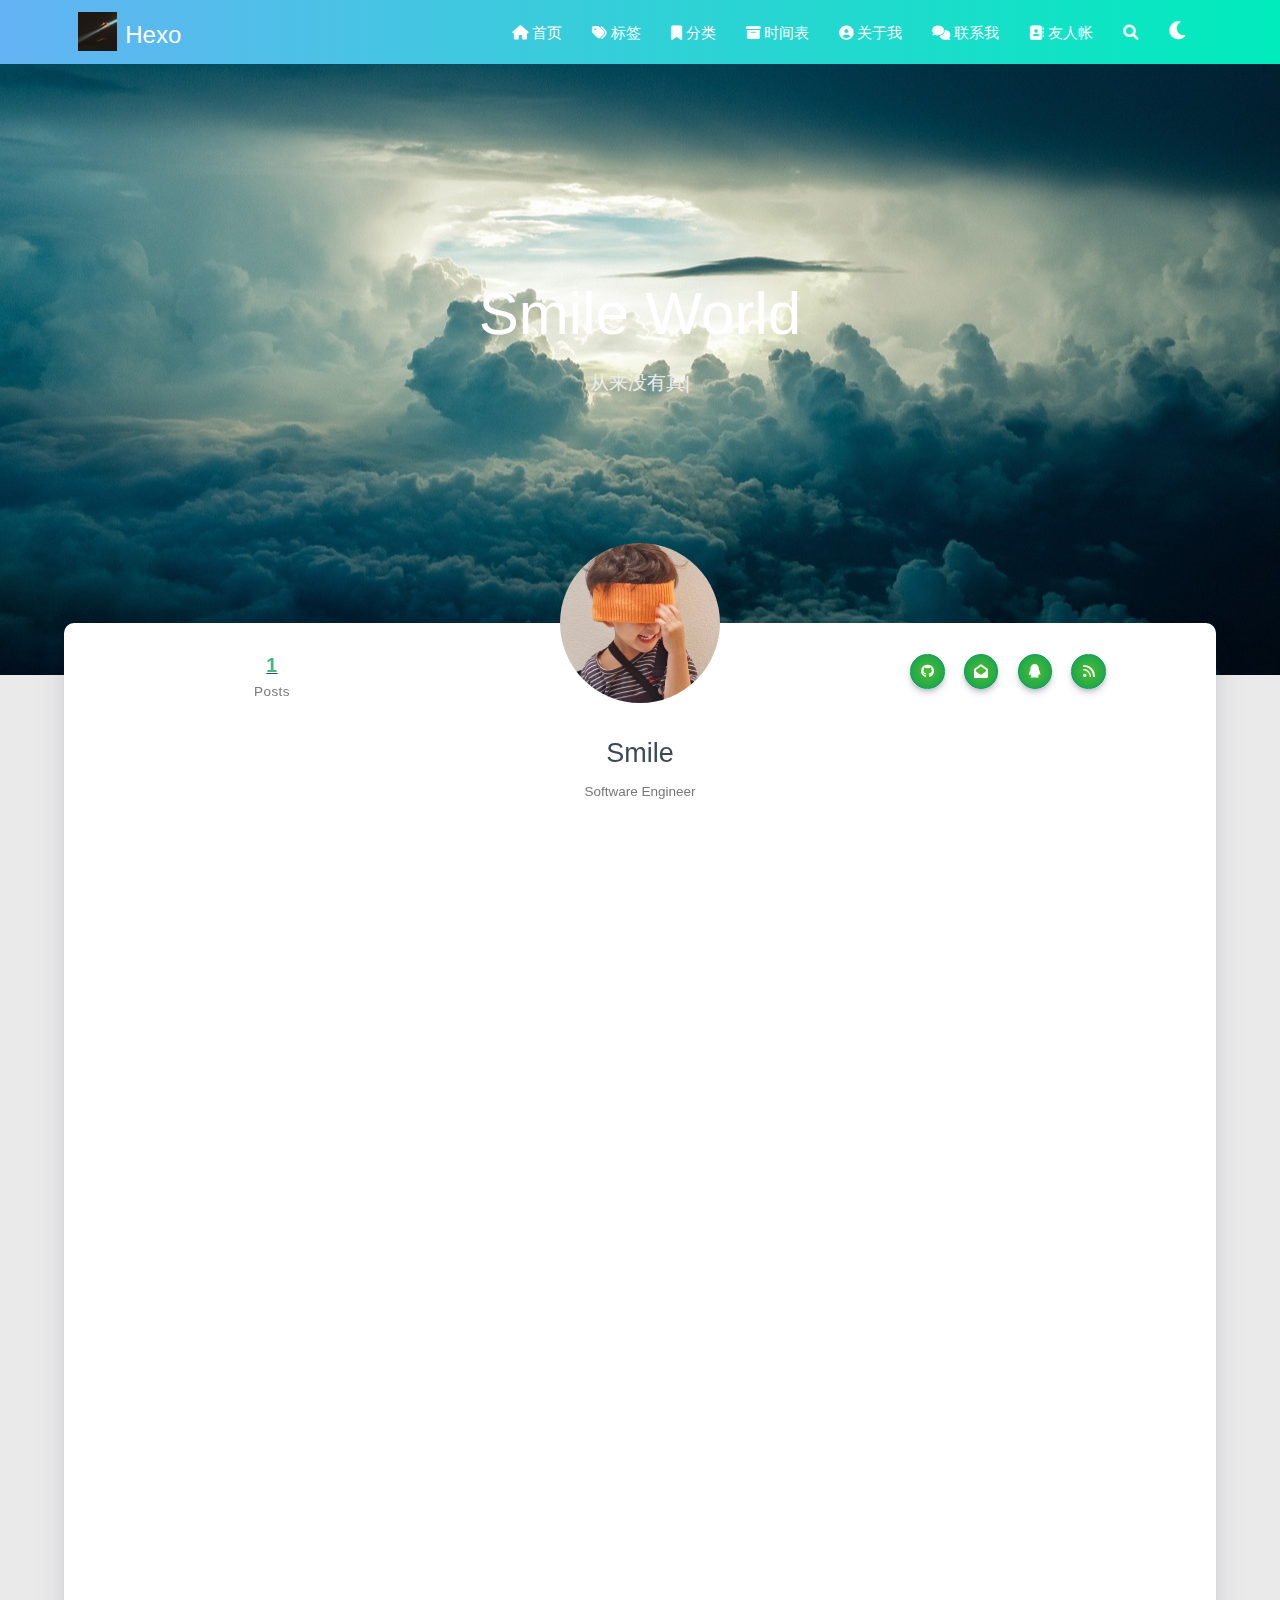
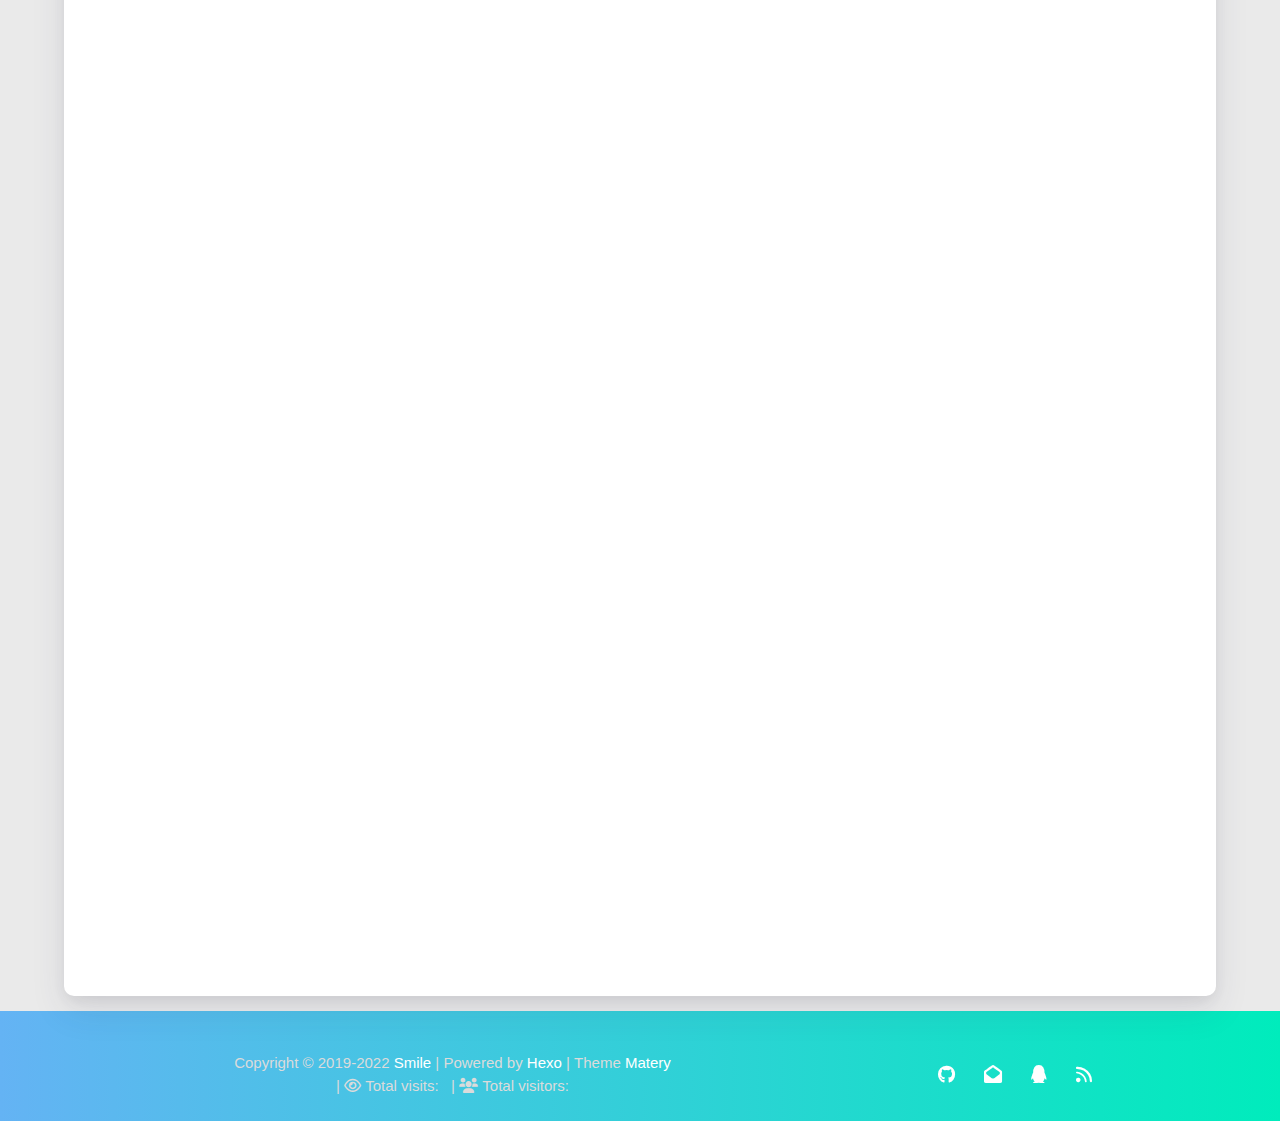
==== about/index.html @ 4d48f15a "Site updated: 2022-09-26 22:25:50" ====
<!DOCTYPE HTML>
<html lang="en">


<head>
    <meta charset="utf-8">
    <meta name="keywords" content="About, Hexo">
    <meta name="description" content="Hexo">
    <meta http-equiv="X-UA-Compatible" content="IE=edge">
    <meta name="viewport" content="width=device-width, initial-scale=1.0, user-scalable=no">
    <meta name="renderer" content="webkit|ie-stand|ie-comp">
    <meta name="mobile-web-app-capable" content="yes">
    <meta name="format-detection" content="telephone=no">
    <meta name="apple-mobile-web-app-capable" content="yes">
    <meta name="apple-mobile-web-app-status-bar-style" content="black-translucent">
    <meta name="referrer" content="no-referrer-when-downgrade">
    <!-- Global site tag (gtag.js) - Google Analytics -->


    <title>About | Hexo</title>
    <link rel="icon" type="image/png" href="/favicon.png">
    


    <!-- bg-cover style     -->



<link rel="stylesheet" type="text/css" href="/libs/awesome/css/all.min.css">
<link rel="stylesheet" type="text/css" href="/libs/materialize/materialize.min.css">
<link rel="stylesheet" type="text/css" href="/libs/aos/aos.css">
<link rel="stylesheet" type="text/css" href="/libs/animate/animate.min.css">
<link rel="stylesheet" type="text/css" href="/libs/lightGallery/css/lightgallery.min.css">
<link rel="stylesheet" type="text/css" href="/css/matery.css">
<link rel="stylesheet" type="text/css" href="/css/my.css">
<link rel="stylesheet" type="text/css" href="/css/dark.css" media="none" onload="if(media!='all')media='all'">




    <link rel="stylesheet" href="/libs/tocbot/tocbot.css">
    <link rel="stylesheet" href="/css/post.css">




    
        <link rel="stylesheet" type="text/css" href="/css/reward.css">
    



    <script src="/libs/jquery/jquery-3.6.0.min.js"></script>

<meta name="generator" content="Hexo 6.3.0"></head>


<body>
    <header class="navbar-fixed">
    <nav id="headNav" class="bg-color nav-transparent">
        <div id="navContainer" class="nav-wrapper container">
            <div class="brand-logo">
                <a href="/" class="waves-effect waves-light">
                    
                    <img src="/medias/logo.png" class="logo-img" alt="LOGO">
                    
                    <span class="logo-span">Hexo</span>
                </a>
            </div>
            

<a href="#" data-target="mobile-nav" class="sidenav-trigger button-collapse"><i class="fas fa-bars"></i></a>
<ul class="right nav-menu">
  
  <li class="hide-on-med-and-down nav-item">
    
    <a href="/" class="waves-effect waves-light">
      
      <i class="fas fa-home" style="zoom: 0.6;"></i>
      
      <span>首页</span>
    </a>
    
  </li>
  
  <li class="hide-on-med-and-down nav-item">
    
    <a href="/tags" class="waves-effect waves-light">
      
      <i class="fas fa-tags" style="zoom: 0.6;"></i>
      
      <span>标签</span>
    </a>
    
  </li>
  
  <li class="hide-on-med-and-down nav-item">
    
    <a href="/categories" class="waves-effect waves-light">
      
      <i class="fas fa-bookmark" style="zoom: 0.6;"></i>
      
      <span>分类</span>
    </a>
    
  </li>
  
  <li class="hide-on-med-and-down nav-item">
    
    <a href="/archives" class="waves-effect waves-light">
      
      <i class="fas fa-archive" style="zoom: 0.6;"></i>
      
      <span>时间表</span>
    </a>
    
  </li>
  
  <li class="hide-on-med-and-down nav-item">
    
    <a href="/about" class="waves-effect waves-light">
      
      <i class="fas fa-user-circle" style="zoom: 0.6;"></i>
      
      <span>关于我</span>
    </a>
    
  </li>
  
  <li class="hide-on-med-and-down nav-item">
    
    <a href="/contact" class="waves-effect waves-light">
      
      <i class="fas fa-comments" style="zoom: 0.6;"></i>
      
      <span>联系我</span>
    </a>
    
  </li>
  
  <li class="hide-on-med-and-down nav-item">
    
    <a href="/friends" class="waves-effect waves-light">
      
      <i class="fas fa-address-book" style="zoom: 0.6;"></i>
      
      <span>友人帐</span>
    </a>
    
  </li>
  
  <li>
    <a href="#searchModal" class="modal-trigger waves-effect waves-light">
      <i id="searchIcon" class="fas fa-search" title="Search" style="zoom: 0.85;"></i>
    </a>
  </li>
  <li>
    <a href="javascript:;" class="waves-effect waves-light" onclick="switchNightMode()" title="深色/浅色模式" >
      <i id="sum-moon-icon" class="fas fa-sun" style="zoom: 0.85;"></i>
    </a>
  </li>
</ul>


<div id="mobile-nav" class="side-nav sidenav">

    <div class="mobile-head bg-color">
        
        <img src="/medias/logo.png" class="logo-img circle responsive-img">
        
        <div class="logo-name">Hexo</div>
        <div class="logo-desc">
            
            Never really desperate, only the lost of the soul.
            
        </div>
    </div>

    <ul class="menu-list mobile-menu-list">
        
        <li class="m-nav-item">
	  
		<a href="/" class="waves-effect waves-light">
			
			    <i class="fa-fw fas fa-home"></i>
			
			首页
		</a>
          
        </li>
        
        <li class="m-nav-item">
	  
		<a href="/tags" class="waves-effect waves-light">
			
			    <i class="fa-fw fas fa-tags"></i>
			
			标签
		</a>
          
        </li>
        
        <li class="m-nav-item">
	  
		<a href="/categories" class="waves-effect waves-light">
			
			    <i class="fa-fw fas fa-bookmark"></i>
			
			分类
		</a>
          
        </li>
        
        <li class="m-nav-item">
	  
		<a href="/archives" class="waves-effect waves-light">
			
			    <i class="fa-fw fas fa-archive"></i>
			
			时间表
		</a>
          
        </li>
        
        <li class="m-nav-item">
	  
		<a href="/about" class="waves-effect waves-light">
			
			    <i class="fa-fw fas fa-user-circle"></i>
			
			关于我
		</a>
          
        </li>
        
        <li class="m-nav-item">
	  
		<a href="/contact" class="waves-effect waves-light">
			
			    <i class="fa-fw fas fa-comments"></i>
			
			联系我
		</a>
          
        </li>
        
        <li class="m-nav-item">
	  
		<a href="/friends" class="waves-effect waves-light">
			
			    <i class="fa-fw fas fa-address-book"></i>
			
			友人帐
		</a>
          
        </li>
        
        
        <li><div class="divider"></div></li>
        <li>
            <a href="https://github.com/blinkfox/hexo-theme-matery" class="waves-effect waves-light" target="_blank">
                <i class="fab fa-github-square fa-fw"></i>Fork Me
            </a>
        </li>
        
    </ul>
</div>


        </div>

        
            <style>
    .nav-transparent .github-corner {
        display: none !important;
    }

    .github-corner {
        position: absolute;
        z-index: 10;
        top: 0;
        right: 0;
        border: 0;
        transform: scale(1.1);
    }

    .github-corner svg {
        color: #0f9d58;
        fill: #fff;
        height: 64px;
        width: 64px;
    }

    .github-corner:hover .octo-arm {
        animation: a 0.56s ease-in-out;
    }

    .github-corner .octo-arm {
        animation: none;
    }

    @keyframes a {
        0%,
        to {
            transform: rotate(0);
        }
        20%,
        60% {
            transform: rotate(-25deg);
        }
        40%,
        80% {
            transform: rotate(10deg);
        }
    }
</style>

<a href="https://github.com/blinkfox/hexo-theme-matery" class="github-corner tooltipped hide-on-med-and-down" target="_blank"
   data-tooltip="Fork Me" data-position="left" data-delay="50">
    <svg viewBox="0 0 250 250" aria-hidden="true">
        <path d="M0,0 L115,115 L130,115 L142,142 L250,250 L250,0 Z"></path>
        <path d="M128.3,109.0 C113.8,99.7 119.0,89.6 119.0,89.6 C122.0,82.7 120.5,78.6 120.5,78.6 C119.2,72.0 123.4,76.3 123.4,76.3 C127.3,80.9 125.5,87.3 125.5,87.3 C122.9,97.6 130.6,101.9 134.4,103.2"
              fill="currentColor" style="transform-origin: 130px 106px;" class="octo-arm"></path>
        <path d="M115.0,115.0 C114.9,115.1 118.7,116.5 119.8,115.4 L133.7,101.6 C136.9,99.2 139.9,98.4 142.2,98.6 C133.8,88.0 127.5,74.4 143.8,58.0 C148.5,53.4 154.0,51.2 159.7,51.0 C160.3,49.4 163.2,43.6 171.4,40.1 C171.4,40.1 176.1,42.5 178.8,56.2 C183.1,58.6 187.2,61.8 190.9,65.4 C194.5,69.0 197.7,73.2 200.1,77.6 C213.8,80.2 216.3,84.9 216.3,84.9 C212.7,93.1 206.9,96.0 205.4,96.6 C205.1,102.4 203.0,107.8 198.3,112.5 C181.9,128.9 168.3,122.5 157.7,114.1 C157.9,116.9 156.7,120.9 152.7,124.9 L141.0,136.5 C139.8,137.7 141.6,141.9 141.8,141.8 Z"
              fill="currentColor" class="octo-body"></path>
    </svg>
</a>
        
    </nav>

</header>

    <style type="text/css">
    /* don't remove. */
    .about-cover {
        height: 75vh;
    }
</style>

<div class="bg-cover pd-header about-cover">
    <div class="container">
    <div class="row">
    <div class="col s10 offset-s1 m8 offset-m2 l8 offset-l2">
        <div class="brand">
            <div class="title center-align">
                
                Smile World
                
            </div>

            <div class="description center-align">
                
                <span id="subtitle"></span>
                <script src="/libs/typed/typed.js"></script>
                <script>
                    var typed = new Typed("#subtitle", {
                        strings: [ 
                            
                                "从来没有真正的绝境, 只有心灵的迷途",
                            
                                "Never really desperate, only the lost of the soul",
                            
                        ],
                        startDelay: 300,
                        typeSpeed: 100,
                        loop: true,
                        backSpeed: 50,
                        showCursor: true
                    });
                </script>
                
            </div>
        </div>
    </div>
</div>


<script>
    // 每天切换 banner 图.  Switch banner image every day.
    var bannerUrl = "/medias/banner/" + new Date().getDay() + '.jpg';
    $('.bg-cover').css('background-image', 'url(' + bannerUrl + ')');
</script>


    </div>
</div>

<main class="content">

    <div id="aboutme" class="container about-container">
        <div class="card">
            <div class="card-content">
                <div class="row">
                    <div class="post-statis col l4 hide-on-med-and-down" data-aos="zoom-in-right">
                        
<div class="statis">
    <span class="count"><a href="/">1</a></span>
    <span class="name">Posts</span>
</div>






                    </div>
                    <div class="col s12 m12 l4">
                        <div class="profile center-align">
                            <div class="avatar">
                                <img src="/medias/avatar.jpg" alt="Smile"
                                     class="circle responsive-img avatar-img">
                            </div>
                            <div class="author">
                                <div class="post-statis hide-on-large-only" data-aos="zoom-in-right">
                                    
<div class="statis">
    <span class="count"><a href="/">1</a></span>
    <span class="name">Posts</span>
</div>






                                </div>
                                <div class="title">Smile</div>
                                <div class="career">Software Engineer</div>
                                <div class="social-link hide-on-large-only" data-aos="zoom-in-left">
                                    
    <a href="https://github.com/blinkfox" class="tooltipped" target="_blank" data-tooltip="访问我的GitHub" data-position="top" data-delay="50">
        <i class="fab fa-github"></i>
    </a>



    <a href="mailto:1181062873@qq.com" class="tooltipped" target="_blank" data-tooltip="邮件联系我" data-position="top" data-delay="50">
        <i class="fas fa-envelope-open"></i>
    </a>







    <a href="tencent://AddContact/?fromId=50&fromSubId=1&subcmd=all&uin=1181062873" class="tooltipped" target="_blank" data-tooltip="QQ联系我: 1181062873" data-position="top" data-delay="50">
        <i class="fab fa-qq"></i>
    </a>







    <a href="/atom.xml" class="tooltipped" target="_blank" data-tooltip="RSS 订阅" data-position="top" data-delay="50">
        <i class="fas fa-rss"></i>
    </a>


                                </div>
                            </div>
                        </div>
                    </div>
                    <div class="col l4 hide-on-med-and-down" data-aos="zoom-in-left">
                        <div class="social-link">
                            
    <a href="https://github.com/blinkfox" class="tooltipped" target="_blank" data-tooltip="访问我的GitHub" data-position="top" data-delay="50">
        <i class="fab fa-github"></i>
    </a>



    <a href="mailto:1181062873@qq.com" class="tooltipped" target="_blank" data-tooltip="邮件联系我" data-position="top" data-delay="50">
        <i class="fas fa-envelope-open"></i>
    </a>







    <a href="tencent://AddContact/?fromId=50&fromSubId=1&subcmd=all&uin=1181062873" class="tooltipped" target="_blank" data-tooltip="QQ联系我: 1181062873" data-position="top" data-delay="50">
        <i class="fab fa-qq"></i>
    </a>







    <a href="/atom.xml" class="tooltipped" target="_blank" data-tooltip="RSS 订阅" data-position="top" data-delay="50">
        <i class="fas fa-rss"></i>
    </a>


                        </div>
                    </div>
                </div>

                <div class="introduction center-align" data-aos="fade-up">If you wish to succeed, you should use persistence as your good friend, experience as your reference, prudence as your brother and hope as your sentry.</div>

                <style type="text/css">
    #posts-chart,
    #categories-chart,
    #tags-chart {
        width: 100%;
        height: 300px;
        margin: 0.5rem auto;
        padding: 0.5rem;
    }
</style>

<div id="postCharts" class="post-charts">
    <div class="title center-align" data-aos="zoom-in-up">
        <i class="far fa-bar-chart"></i>&nbsp;&nbsp;Post Charts
    </div>
    <div class="row">
        <div class="chart col s12 m6 l4" data-aos="zoom-in-up">
            <div id="posts-chart"></div>
        </div>

        <div class="chart col s12 m6 l4" data-aos="zoom-in-up">
            <div id="categories-chart"></div>
        </div>

        <div class="chart col s12 m6 l4" data-aos="zoom-in-up">
            <div id="tags-chart"></div>
        </div>
    </div>
</div>

<script type="text/javascript" src="/libs/echarts/echarts.min.js"></script>
<script>
    let postsChart = echarts.init(document.getElementById('posts-chart'));
    let categoriesChart = echarts.init(document.getElementById('categories-chart'));
    let tagsChart = echarts.init(document.getElementById('tags-chart'));

    

    let postsOption = {
        title: {
            text: 'Post Publish Chart',
            top: -5,
            x: 'center'
        },
        tooltip: {
            trigger: 'axis'
        },
        xAxis: {
            type: 'category',
            data: ["2021-09","2021-10","2021-11","2021-12","2022-01","2022-02","2022-03","2022-04","2022-05","2022-06","2022-07","2022-08","2022-09"]
        },
        yAxis: {
            type: 'value',
        },
        series: [
            {
                name: 'Number of posts',
                type: 'line',
                color: ['#6772e5'],
                data: [0,0,0,0,0,0,0,0,0,0,0,0,1],
                markPoint: {
                    symbolSize: 45,
                    color: ['#fa755a','#3ecf8e','#82d3f4'],
                    data: [{
                        type: 'max',
                        itemStyle: {color: ['#3ecf8e']},
                        name: 'Maximum'
                    }, {
                        type: 'min',
                        itemStyle: {color: ['#fa755a']},
                        name: 'Minimum'
                    }]
                },
                markLine: {
                    itemStyle: {color: ['#ab47bc']},
                    data: [
                        {type: 'average', name: 'Average'}
                    ]
                }
            }
        ]
    };

    

    let categoriesOption = {
        title: {
            text: 'Categories Chart',
            top: -4,
            x: 'center'
        },
        tooltip: {
            trigger: 'item',
            formatter: "{a} <br/>{b} : {c} ({d}%)"
        },
        series: [
            {
                name: 'Categories',
                type: 'pie',
                radius: '50%',
                color: ['#6772e5', '#ff9e0f', '#fa755a', '#3ecf8e', '#82d3f4', '#ab47bc', '#525f7f', '#f51c47', '#26A69A'],
                data: [],
                itemStyle: {
                    emphasis: {
                        shadowBlur: 10,
                        shadowOffsetX: 0,
                        shadowColor: 'rgba(0, 0, 0, 0.5)'
                    }
                }
            }
        ]
    };

    

    let tagsOption = {
        title: {
            text: 'TOP10 Tags Chart',
            top: -5,
            x: 'center'
        },
        tooltip: {},
        xAxis: [
            {
                type: 'category',
                data: []
            }
        ],
        yAxis: [
            {
                type: 'value'
            }
        ],
        series: [
            {
                type: 'bar',
                color: ['#82d3f4'],
                barWidth : 18,
                data: [],
                markPoint: {
                    symbolSize: 45,
                    data: [{
                        type: 'max',
                        itemStyle: {color: ['#3ecf8e']},
                        name: 'Maximum'
                    }, {
                        type: 'min',
                        itemStyle: {color: ['#fa755a']},
                        name: 'Minimum'
                    }],
                },
                markLine: {
                    itemStyle: {color: ['#ab47bc']},
                    data: [
                        {type: 'average', name: 'Average'}
                    ]
                }
            }
        ]
    };

    // render the charts
    postsChart.setOption(postsOption);
    categoriesChart.setOption(categoriesOption);
    tagsChart.setOption(tagsOption);
</script>


                
                
<div class="my-projects">
    <div class="title center-align" data-aos="zoom-in-up">
        <i class="fas fa-gift"></i>&nbsp;&nbsp;My Projects
    </div>
    <div class="row">
        
        
        <div class="col s12 m6 l4" data-aos="fade-up">
            <div class="info center-align">
                <a href="http://github.com/blinkfox/hexo-theme-matery" class="icon"
                   style="background: linear-gradient(to bottom right, #66BB6A 0%, #81C784 100%)" target="_blank">
                    <i class="fas fa-file-alt"></i>
                </a>
                <div class="info-title">
                    <a href="http://github.com/blinkfox/hexo-theme-matery" target="_blank">hexo-theme-matery</a>
                </div>
                <div class="info-desc">This is a Hexo blog theme with &#39;Material Design&#39; and responsive design.</div>
            </div>
        </div>
        
        <div class="col s12 m6 l4" data-aos="fade-up">
            <div class="info center-align">
                <a href="https://github.com/blinkfox/fenix" class="icon"
                   style="background: linear-gradient(to bottom right, #F06292 0%, #EF5350 100%)" target="_blank">
                    <i class="fas fa-database"></i>
                </a>
                <div class="info-title">
                    <a href="https://github.com/blinkfox/fenix" target="_blank">Fenix</a>
                </div>
                <div class="info-desc">这是 Spring Data JPA 复杂或动态 SQL 查询的扩展库。</div>
            </div>
        </div>
        
        <div class="col s12 m6 l4" data-aos="fade-up">
            <div class="info center-align">
                <a href="https://github.com/blinkfox/typora-vue-theme" class="icon"
                   style="background: linear-gradient(to bottom right, #29B6F6 0%, #1E88E5 100%)" target="_blank">
                    <i class="fas fa-file-alt"></i>
                </a>
                <div class="info-title">
                    <a href="https://github.com/blinkfox/typora-vue-theme" target="_blank">typora-vue-theme</a>
                </div>
                <div class="info-desc">This is a typora theme inspired by Vue document style.</div>
            </div>
        </div>
        
        
    </div>
</div>

                

                
                
<div class="my-skills">
    <div class="title center-align" data-aos="zoom-in-up">
        <i class="fas fa-wrench"></i>&nbsp;&nbsp;My Skills
    </div>
    <div class="row">
        
        
        
        <div class="col s12 m6 l6" data-aos="fade-up">
            <div class="skillbar">
                <div class="skillbar-title"
                     style="background: linear-gradient(to right, #FF0066 0%, #FF00CC 100%); width: 85%">
                    <span>Java</span>
                </div>
                <div class="skill-bar-percent">85%</div>
            </div>
        </div>
        
        
        <div class="col s12 m6 l6" data-aos="fade-up">
            <div class="skillbar">
                <div class="skillbar-title"
                     style="background: linear-gradient(to right, #9900FF 0%, #CC66FF 100%); width: 80%">
                    <span>JavaScript</span>
                </div>
                <div class="skill-bar-percent">80%</div>
            </div>
        </div>
        
        
        <div class="col s12 m6 l6" data-aos="fade-up">
            <div class="skillbar">
                <div class="skillbar-title"
                     style="background: linear-gradient(to right, #2196F3 0%, #42A5F5 100%); width: 80%">
                    <span>HTML5</span>
                </div>
                <div class="skill-bar-percent">80%</div>
            </div>
        </div>
        
        
        <div class="col s12 m6 l6" data-aos="fade-up">
            <div class="skillbar">
                <div class="skillbar-title"
                     style="background: linear-gradient(to right, #00BCD4 0%, #80DEEA 100%); width: 70%">
                    <span>CSS</span>
                </div>
                <div class="skill-bar-percent">70%</div>
            </div>
        </div>
        
        
        <div class="col s12 m6 l6" data-aos="fade-up">
            <div class="skillbar">
                <div class="skillbar-title"
                     style="background: linear-gradient(to right, #4CAF50 0%, #81C784 100%); width: 90%">
                    <span>SQL</span>
                </div>
                <div class="skill-bar-percent">90%</div>
            </div>
        </div>
        
        
        <div class="col s12 m6 l6" data-aos="fade-up">
            <div class="skillbar">
                <div class="skillbar-title"
                     style="background: linear-gradient(to right, #FFEB3B 0%, #FFF176 100%); width: 75%">
                    <span>程序设计</span>
                </div>
                <div class="skill-bar-percent">75%</div>
            </div>
        </div>
        
        
    </div>

    

    
    <div class="other-skills chip-container" data-aos="zoom-in-up">
        <div class="sub-title center-align"><i class="fa fa-book"></i>&nbsp;&nbsp;Other Skills</div>
        <div class="tag-chips center-align">
            
        </div>
    </div>
    

</div>

                

                
                
<div id="myGallery" class="my-gallery">
    <div class="title center-align" data-aos="zoom-in-up">
        <i class="far fa-image"></i>&nbsp;&nbsp;Gallery
    </div>
    <div class="row">
        
        
        <div class="photo col s12 m6 l4" data-aos="fade-up">
            <div class="img-item" data-src="/medias/featureimages/0.jpg">
                <img src="/medias/featureimages/0.jpg" class="responsive-img">
            </div>
        </div>
        
        <div class="photo col s12 m6 l4" data-aos="fade-up">
            <div class="img-item" data-src="/medias/featureimages/1.jpg">
                <img src="/medias/featureimages/1.jpg" class="responsive-img">
            </div>
        </div>
        
        <div class="photo col s12 m6 l4" data-aos="fade-up">
            <div class="img-item" data-src="/medias/featureimages/2.jpg">
                <img src="/medias/featureimages/2.jpg" class="responsive-img">
            </div>
        </div>
        
        
    </div>
</div>

<script>
    $(function () {
        let animateClass = 'animated pulse';
        $('#myGallery .photo').hover(function () {
            $(this).addClass(animateClass);
        }, function () {
            $(this).removeClass(animateClass);
        });
    });
</script>

                
                
                
                
            </div>
        </div>
    </div>
</main>


    <footer class="page-footer bg-color">
    
        <link rel="stylesheet" href="/libs/aplayer/APlayer.min.css">
<style>
    .aplayer .aplayer-lrc p {
        
        display: none;
        
        font-size: 12px;
        font-weight: 700;
        line-height: 16px !important;
    }

    .aplayer .aplayer-lrc p.aplayer-lrc-current {
        
        display: none;
        
        font-size: 15px;
        color: #42b983;
    }

    
    .aplayer.aplayer-fixed.aplayer-narrow .aplayer-body {
        left: -66px !important;
    }

    .aplayer.aplayer-fixed.aplayer-narrow .aplayer-body:hover {
        left: 0px !important;
    }

    
</style>
<div class="">
    
    <div class="row">
        <meting-js class="col l8 offset-l2 m10 offset-m1 s12"
                   server="netease"
                   type="playlist"
                   id="503838841"
                   fixed='true'
                   autoplay='false'
                   theme='#42b983'
                   loop='all'
                   order='random'
                   preload='auto'
                   volume='0.7'
                   list-folded='true'
        >
        </meting-js>
    </div>
</div>

<script src="/libs/aplayer/APlayer.min.js"></script>
<script src="/libs/aplayer/Meting.min.js"></script>

    

    <div class="container row center-align"
         style="margin-bottom: 0px !important;">
        <div class="col s12 m8 l8 copy-right">
            Copyright&nbsp;&copy;
            
                <span id="year">2019-2022</span>
            
            <a href="/about" target="_blank">Smile</a>
            |&nbsp;Powered by&nbsp;<a href="https://hexo.io/" target="_blank">Hexo</a>
            |&nbsp;Theme&nbsp;<a href="https://github.com/blinkfox/hexo-theme-matery" target="_blank">Matery</a>
            <br>
            
            
            
                
            
            
                <span id="busuanzi_container_site_pv">
                &nbsp;|&nbsp;<i class="far fa-eye"></i>&nbsp;Total visits:&nbsp;
                    <span id="busuanzi_value_site_pv" class="white-color"></span>
            </span>
            
            
                <span id="busuanzi_container_site_uv">
                &nbsp;|&nbsp;<i class="fas fa-users"></i>&nbsp;Total visitors:&nbsp;
                    <span id="busuanzi_value_site_uv" class="white-color"></span>
            </span>
            
            <br>

            <!-- 运行天数提醒. -->
            
            <br>
            
        </div>
        <div class="col s12 m4 l4 social-link social-statis">
    <a href="https://github.com/blinkfox" class="tooltipped" target="_blank" data-tooltip="访问我的GitHub" data-position="top" data-delay="50">
        <i class="fab fa-github"></i>
    </a>



    <a href="mailto:1181062873@qq.com" class="tooltipped" target="_blank" data-tooltip="邮件联系我" data-position="top" data-delay="50">
        <i class="fas fa-envelope-open"></i>
    </a>







    <a href="tencent://AddContact/?fromId=50&fromSubId=1&subcmd=all&uin=1181062873" class="tooltipped" target="_blank" data-tooltip="QQ联系我: 1181062873" data-position="top" data-delay="50">
        <i class="fab fa-qq"></i>
    </a>







    <a href="/atom.xml" class="tooltipped" target="_blank" data-tooltip="RSS 订阅" data-position="top" data-delay="50">
        <i class="fas fa-rss"></i>
    </a>

</div>
    </div>
</footer>

<div class="progress-bar"></div>


    <!-- 搜索遮罩框 -->
<div id="searchModal" class="modal">
    <div class="modal-content">
        <div class="search-header">
            <span class="title"><i class="fas fa-search"></i>&nbsp;&nbsp;Search</span>
            <input type="search" id="searchInput" name="s" placeholder="Please enter a search keyword"
                   class="search-input">
        </div>
        <div id="searchResult"></div>
    </div>
</div>

<script type="text/javascript">
$(function () {
    var searchFunc = function (path, search_id, content_id) {
        'use strict';
        $.ajax({
            url: path,
            dataType: "xml",
            success: function (xmlResponse) {
                // get the contents from search data
                var datas = $("entry", xmlResponse).map(function () {
                    return {
                        title: $("title", this).text(),
                        content: $("content", this).text(),
                        url: $("url", this).text()
                    };
                }).get();
                var $input = document.getElementById(search_id);
                var $resultContent = document.getElementById(content_id);
                $input.addEventListener('input', function () {
                    var str = '<ul class=\"search-result-list\">';
                    var keywords = this.value.trim().toLowerCase().split(/[\s\-]+/);
                    $resultContent.innerHTML = "";
                    if (this.value.trim().length <= 0) {
                        return;
                    }
                    // perform local searching
                    datas.forEach(function (data) {
                        var isMatch = true;
                        var data_title = data.title.trim().toLowerCase();
                        var data_content = data.content.trim().replace(/<[^>]+>/g, "").toLowerCase();
                        var data_url = data.url;
                        data_url = data_url.indexOf('/') === 0 ? data.url : '/' + data_url;
                        var index_title = -1;
                        var index_content = -1;
                        var first_occur = -1;
                        // only match artiles with not empty titles and contents
                        if (data_title !== '' && data_content !== '') {
                            keywords.forEach(function (keyword, i) {
                                index_title = data_title.indexOf(keyword);
                                index_content = data_content.indexOf(keyword);
                                if (index_title < 0 && index_content < 0) {
                                    isMatch = false;
                                } else {
                                    if (index_content < 0) {
                                        index_content = 0;
                                    }
                                    if (i === 0) {
                                        first_occur = index_content;
                                    }
                                }
                            });
                        }
                        // show search results
                        if (isMatch) {
                            str += "<li><a href='" + data_url + "' class='search-result-title'>" + data_title + "</a>";
                            var content = data.content.trim().replace(/<[^>]+>/g, "");
                            if (first_occur >= 0) {
                                // cut out 100 characters
                                var start = first_occur - 20;
                                var end = first_occur + 80;
                                if (start < 0) {
                                    start = 0;
                                }
                                if (start === 0) {
                                    end = 100;
                                }
                                if (end > content.length) {
                                    end = content.length;
                                }
                                var match_content = content.substr(start, end);
                                // highlight all keywords
                                keywords.forEach(function (keyword) {
                                    var regS = new RegExp(keyword, "gi");
                                    match_content = match_content.replace(regS, "<em class=\"search-keyword\">" + keyword + "</em>");
                                });

                                str += "<p class=\"search-result\">" + match_content + "...</p>"
                            }
                            str += "</li>";
                        }
                    });
                    str += "</ul>";
                    $resultContent.innerHTML = str;
                });
            }
        });
    };

    searchFunc('/search.xml', 'searchInput', 'searchResult');
});
</script>

    <!-- 白天和黑夜主题 -->
<div class="stars-con">
    <div id="stars"></div>
    <div id="stars2"></div>
    <div id="stars3"></div>  
</div>

<script>
    function switchNightMode() {
        $('<div class="Cuteen_DarkSky"><div class="Cuteen_DarkPlanet"></div></div>').appendTo($('body')),
        setTimeout(function () {
            $('body').hasClass('DarkMode') 
            ? ($('body').removeClass('DarkMode'), localStorage.setItem('isDark', '0'), $('#sum-moon-icon').removeClass("fa-sun").addClass('fa-moon')) 
            : ($('body').addClass('DarkMode'), localStorage.setItem('isDark', '1'), $('#sum-moon-icon').addClass("fa-sun").removeClass('fa-moon')),
            
            setTimeout(function () {
            $('.Cuteen_DarkSky').fadeOut(1e3, function () {
                $(this).remove()
            })
            }, 2e3)
        })
    }
</script>

    <!-- 回到顶部按钮 -->
<div id="backTop" class="top-scroll">
    <a class="btn-floating btn-large waves-effect waves-light" href="#!">
        <i class="fas fa-arrow-up"></i>
    </a>
</div>


    <script src="/libs/materialize/materialize.min.js"></script>
    <script src="/libs/masonry/masonry.pkgd.min.js"></script>
    <script src="/libs/aos/aos.js"></script>
    <script src="/libs/scrollprogress/scrollProgress.min.js"></script>
    <script src="/libs/lightGallery/js/lightgallery-all.min.js"></script>
    <script src="/js/matery.js"></script>

    

    

    <!-- 雪花特效 -->
    

    <!-- 鼠标星星特效 -->
    

     
        <script src="https://ssl.captcha.qq.com/TCaptcha.js"></script>
        <script src="/libs/others/TencentCaptcha.js"></script>
        <button id="TencentCaptcha" data-appid="xxxxxxxxxx" data-cbfn="callback" type="button" hidden></button>
    

    <!-- Baidu Analytics -->

    <!-- Baidu Push -->

<script>
    (function () {
        var bp = document.createElement('script');
        var curProtocol = window.location.protocol.split(':')[0];
        if (curProtocol === 'https') {
            bp.src = 'https://zz.bdstatic.com/linksubmit/push.js';
        } else {
            bp.src = 'http://push.zhanzhang.baidu.com/push.js';
        }
        var s = document.getElementsByTagName("script")[0];
        s.parentNode.insertBefore(bp, s);
    })();
</script>

    
    <script src="/libs/others/clicklove.js" async="async"></script>
    
    
    <script async src="/libs/others/busuanzi.pure.mini.js"></script>
    

    

    

    <!--腾讯兔小巢-->
    
    

    

    

    
    <script src="/libs/instantpage/instantpage.js" type="module"></script>
    

</body>

</html>
---- libs/lightGallery/css/lightgallery.min.css ----
@font-face{font-family:lg;src:url(../fonts/lg.ttf?22t19m) format("truetype"),url(../fonts/lg.woff?22t19m) format("woff"),url(../fonts/lg.svg?22t19m#lg) format("svg");font-weight:400;font-style:normal;font-display:block}.lg-icon{font-family:lg!important;speak:never;font-style:normal;font-weight:400;font-variant:normal;text-transform:none;line-height:1;-webkit-font-smoothing:antialiased;-moz-osx-font-smoothing:grayscale}.lg-actions .lg-next,.lg-actions .lg-prev{background-color:rgba(0,0,0,.45);border-radius:2px;color:#999;cursor:pointer;display:block;font-size:22px;margin-top:-10px;padding:8px 10px 9px;position:absolute;top:50%;z-index:1080;border:none;outline:0}.lg-actions .lg-next.disabled,.lg-actions .lg-prev.disabled{pointer-events:none;opacity:.5}.lg-actions .lg-next:hover,.lg-actions .lg-prev:hover{color:#FFF}.lg-actions .lg-next{right:20px}.lg-actions .lg-next:before{content:"\e095"}.lg-actions .lg-prev{left:20px}.lg-actions .lg-prev:after{content:"\e094"}@-webkit-keyframes lg-right-end{0%,100%{left:0}50%{left:-30px}}@-moz-keyframes lg-right-end{0%,100%{left:0}50%{left:-30px}}@-ms-keyframes lg-right-end{0%,100%{left:0}50%{left:-30px}}@keyframes lg-right-end{0%,100%{left:0}50%{left:-30px}}@-webkit-keyframes lg-left-end{0%,100%{left:0}50%{left:30px}}@-moz-keyframes lg-left-end{0%,100%{left:0}50%{left:30px}}@-ms-keyframes lg-left-end{0%,100%{left:0}50%{left:30px}}@keyframes lg-left-end{0%,100%{left:0}50%{left:30px}}.lg-outer.lg-right-end .lg-object{-webkit-animation:lg-right-end .3s;-o-animation:lg-right-end .3s;animation:lg-right-end .3s;position:relative}.lg-outer.lg-left-end .lg-object{-webkit-animation:lg-left-end .3s;-o-animation:lg-left-end .3s;animation:lg-left-end .3s;position:relative}.lg-toolbar{z-index:1082;left:0;position:absolute;top:0;width:100%;background-color:rgba(0,0,0,.45)}.lg-toolbar .lg-icon{color:#999;cursor:pointer;float:right;font-size:24px;height:47px;line-height:27px;padding:10px 0;text-align:center;width:50px;text-decoration:none!important;outline:0;background:0 0;border:none;box-shadow:none;-webkit-transition:color .2s linear;-o-transition:color .2s linear;transition:color .2s linear}.lg-toolbar .lg-icon:hover{color:#FFF}.lg-toolbar .lg-close:after{content:"\e070"}.lg-toolbar .lg-download:after{content:"\e0f2"}.lg-sub-html{background-color:rgba(0,0,0,.45);bottom:0;color:#EEE;font-size:16px;left:0;padding:10px 40px;position:fixed;right:0;text-align:center;z-index:1080}.lg-sub-html h4{margin:0;font-size:13px;font-weight:700}.lg-sub-html p{font-size:12px;margin:5px 0 0}#lg-counter{color:#999;display:inline-block;font-size:16px;padding-left:20px;padding-top:12px;vertical-align:middle}.lg-next,.lg-prev,.lg-toolbar{opacity:1;-webkit-transition:-webkit-transform .35s cubic-bezier(0,0,.25,1) 0s,opacity .35s cubic-bezier(0,0,.25,1) 0s,color .2s linear;-moz-transition:-moz-transform .35s cubic-bezier(0,0,.25,1) 0s,opacity .35s cubic-bezier(0,0,.25,1) 0s,color .2s linear;-o-transition:-o-transform .35s cubic-bezier(0,0,.25,1) 0s,opacity .35s cubic-bezier(0,0,.25,1) 0s,color .2s linear;transition:transform .35s cubic-bezier(0,0,.25,1) 0s,opacity .35s cubic-bezier(0,0,.25,1) 0s,color .2s linear}.lg-hide-items .lg-prev{opacity:0;-webkit-transform:translate3d(-10px,0,0);transform:translate3d(-10px,0,0)}.lg-hide-items .lg-next{opacity:0;-webkit-transform:translate3d(10px,0,0);transform:translate3d(10px,0,0)}.lg-hide-items .lg-toolbar{opacity:0;-webkit-transform:translate3d(0,-10px,0);transform:translate3d(0,-10px,0)}body:not(.lg-from-hash) .lg-outer.lg-start-zoom .lg-object{-webkit-transform:scale3d(.5,.5,.5);transform:scale3d(.5,.5,.5);opacity:0;-webkit-transition:-webkit-transform 250ms cubic-bezier(0,0,.25,1) 0s,opacity 250ms cubic-bezier(0,0,.25,1)!important;-moz-transition:-moz-transform 250ms cubic-bezier(0,0,.25,1) 0s,opacity 250ms cubic-bezier(0,0,.25,1)!important;-o-transition:-o-transform 250ms cubic-bezier(0,0,.25,1) 0s,opacity 250ms cubic-bezier(0,0,.25,1)!important;transition:transform 250ms cubic-bezier(0,0,.25,1) 0s,opacity 250ms cubic-bezier(0,0,.25,1)!important;-webkit-transform-origin:50% 50%;-moz-transform-origin:50% 50%;-ms-transform-origin:50% 50%;transform-origin:50% 50%}body:not(.lg-from-hash) .lg-outer.lg-start-zoom .lg-item.lg-complete .lg-object{-webkit-transform:scale3d(1,1,1);transform:scale3d(1,1,1);opacity:1}.lg-outer .lg-thumb-outer{background-color:#0D0A0A;bottom:0;position:absolute;width:100%;z-index:1080;max-height:350px;-webkit-transform:translate3d(0,100%,0);transform:translate3d(0,100%,0);-webkit-transition:-webkit-transform .25s cubic-bezier(0,0,.25,1) 0s;-moz-transition:-moz-transform .25s cubic-bezier(0,0,.25,1) 0s;-o-transition:-o-transform .25s cubic-bezier(0,0,.25,1) 0s;transition:transform .25s cubic-bezier(0,0,.25,1) 0s}.lg-outer .lg-thumb-outer.lg-grab .lg-thumb-item{cursor:-webkit-grab;cursor:-moz-grab;cursor:-o-grab;cursor:-ms-grab;cursor:grab}.lg-outer .lg-thumb-outer.lg-grabbing .lg-thumb-item{cursor:move;cursor:-webkit-grabbing;cursor:-moz-grabbing;cursor:-o-grabbing;cursor:-ms-grabbing;cursor:grabbing}.lg-outer .lg-thumb-outer.lg-dragging .lg-thumb{-webkit-transition-duration:0s!important;transition-duration:0s!important}.lg-outer.lg-thumb-open .lg-thumb-outer{-webkit-transform:translate3d(0,0,0);transform:translate3d(0,0,0)}.lg-outer .lg-thumb{padding:10px 0;height:100%;margin-bottom:-5px}.lg-outer .lg-thumb-item{cursor:pointer;float:left;overflow:hidden;height:100%;border:2px solid #FFF;border-radius:4px;margin-bottom:5px}@media (min-width:1025px){.lg-outer .lg-thumb-item{-webkit-transition:border-color .25s ease;-o-transition:border-color .25s ease;transition:border-color .25s ease}}.lg-outer .lg-thumb-item.active,.lg-outer .lg-thumb-item:hover{border-color:#a90707}.lg-outer .lg-thumb-item img{width:100%;height:100%;object-fit:cover}.lg-outer.lg-has-thumb .lg-item{padding-bottom:120px}.lg-outer.lg-can-toggle .lg-item{padding-bottom:0}.lg-outer.lg-pull-caption-up .lg-sub-html{-webkit-transition:bottom .25s ease;-o-transition:bottom .25s ease;transition:bottom .25s ease}.lg-outer.lg-pull-caption-up.lg-thumb-open .lg-sub-html{bottom:100px}.lg-outer .lg-toogle-thumb{background-color:#0D0A0A;border-radius:2px 2px 0 0;color:#999;cursor:pointer;font-size:24px;height:39px;line-height:27px;padding:5px 0;position:absolute;right:20px;text-align:center;top:-39px;width:50px;outline:0;border:none}.lg-outer .lg-toogle-thumb:after{content:"\e1ff"}.lg-outer .lg-toogle-thumb:hover{color:#FFF}.lg-outer .lg-video-cont{display:inline-block;vertical-align:middle;max-width:1140px;max-height:100%;width:100%;padding:0 5px}.lg-outer .lg-video{width:100%;height:0;padding-bottom:56.25%;overflow:hidden;position:relative}.lg-outer .lg-video .lg-object{display:inline-block;position:absolute;top:0;left:0;width:100%!important;height:100%!important}.lg-outer .lg-video .lg-video-play{width:84px;height:59px;position:absolute;left:50%;top:50%;margin-left:-42px;margin-top:-30px;z-index:1080;cursor:pointer}.lg-outer .lg-has-iframe .lg-video{-webkit-overflow-scrolling:touch;overflow:auto}.lg-outer .lg-has-vimeo .lg-video-play{background:url(../img/vimeo-play.png) no-repeat}.lg-outer .lg-has-vimeo:hover .lg-video-play{background:url(../img/vimeo-play.png) 0 -58px no-repeat}.lg-outer .lg-has-html5 .lg-video-play{background:url(../img/video-play.png) no-repeat;height:64px;margin-left:-32px;margin-top:-32px;width:64px;opacity:.8}.lg-outer .lg-has-html5:hover .lg-video-play{opacity:1}.lg-outer .lg-has-youtube .lg-video-play{background:url(../img/youtube-play.png) no-repeat}.lg-outer .lg-has-youtube:hover .lg-video-play{background:url(../img/youtube-play.png) 0 -60px no-repeat}.lg-outer .lg-video-object{width:100%!important;height:100%!important;position:absolute;top:0;left:0}.lg-outer .lg-has-video .lg-video-object{visibility:hidden}.lg-outer .lg-has-video.lg-video-playing .lg-object,.lg-outer .lg-has-video.lg-video-playing .lg-video-play{display:none}.lg-outer .lg-has-video.lg-video-playing .lg-video-object{visibility:visible}.lg-progress-bar{background-color:#333;height:5px;left:0;position:absolute;top:0;width:100%;z-index:1083;opacity:0;-webkit-transition:opacity 80ms ease 0s;-moz-transition:opacity 80ms ease 0s;-o-transition:opacity 80ms ease 0s;transition:opacity 80ms ease 0s}.lg-progress-bar .lg-progress{background-color:#a90707;height:5px;width:0}.lg-progress-bar.lg-start .lg-progress{width:100%}.lg-show-autoplay .lg-progress-bar{opacity:1}.lg-autoplay-button:after{content:"\e01d"}.lg-show-autoplay .lg-autoplay-button:after{content:"\e01a"}.lg-outer.lg-css3.lg-zoom-dragging .lg-item.lg-complete.lg-zoomable .lg-image,.lg-outer.lg-css3.lg-zoom-dragging .lg-item.lg-complete.lg-zoomable .lg-img-wrap{-webkit-transition-duration:0s;transition-duration:0s}.lg-outer.lg-use-transition-for-zoom .lg-item.lg-complete.lg-zoomable .lg-img-wrap{-webkit-transition:-webkit-transform .3s cubic-bezier(0,0,.25,1) 0s;-moz-transition:-moz-transform .3s cubic-bezier(0,0,.25,1) 0s;-o-transition:-o-transform .3s cubic-bezier(0,0,.25,1) 0s;transition:transform .3s cubic-bezier(0,0,.25,1) 0s}.lg-outer.lg-use-left-for-zoom .lg-item.lg-complete.lg-zoomable .lg-img-wrap{-webkit-transition:left .3s cubic-bezier(0,0,.25,1) 0s,top .3s cubic-bezier(0,0,.25,1) 0s;-moz-transition:left .3s cubic-bezier(0,0,.25,1) 0s,top .3s cubic-bezier(0,0,.25,1) 0s;-o-transition:left .3s cubic-bezier(0,0,.25,1) 0s,top .3s cubic-bezier(0,0,.25,1) 0s;transition:left .3s cubic-bezier(0,0,.25,1) 0s,top .3s cubic-bezier(0,0,.25,1) 0s}.lg-outer .lg-item.lg-complete.lg-zoomable .lg-img-wrap{-webkit-transform:translate3d(0,0,0);transform:translate3d(0,0,0);-webkit-backface-visibility:hidden;-moz-backface-visibility:hidden;backface-visibility:hidden}.lg-outer .lg-item.lg-complete.lg-zoomable .lg-image{-webkit-transform:scale3d(1,1,1);transform:scale3d(1,1,1);-webkit-transition:-webkit-transform .3s cubic-bezier(0,0,.25,1) 0s,opacity .15s!important;-moz-transition:-moz-transform .3s cubic-bezier(0,0,.25,1) 0s,opacity .15s!important;-o-transition:-o-transform .3s cubic-bezier(0,0,.25,1) 0s,opacity .15s!important;transition:transform .3s cubic-bezier(0,0,.25,1) 0s,opacity .15s!important;-webkit-transform-origin:0 0;-moz-transform-origin:0 0;-ms-transform-origin:0 0;transform-origin:0 0;-webkit-backface-visibility:hidden;-moz-backface-visibility:hidden;backface-visibility:hidden}#lg-zoom-in:after{content:"\e311"}#lg-actual-size{font-size:20px}#lg-actual-size:after{content:"\e033"}#lg-zoom-out{opacity:.5;pointer-events:none}#lg-zoom-out:after{content:"\e312"}.lg-zoomed #lg-zoom-out{opacity:1;pointer-events:auto}.lg-outer .lg-pager-outer{bottom:60px;left:0;position:absolute;right:0;text-align:center;z-index:1080;height:10px}.lg-outer .lg-pager-outer.lg-pager-hover .lg-pager-cont{overflow:visible}.lg-outer .lg-pager-cont{cursor:pointer;display:inline-block;overflow:hidden;position:relative;vertical-align:top;margin:0 5px}.lg-outer .lg-pager-cont:hover .lg-pager-thumb-cont{opacity:1;-webkit-transform:translate3d(0,0,0);transform:translate3d(0,0,0)}.lg-outer .lg-pager-cont.lg-pager-active .lg-pager{box-shadow:0 0 0 2px #fff inset}.lg-outer .lg-pager-thumb-cont{background-color:#fff;color:#FFF;bottom:100%;height:83px;left:0;margin-bottom:20px;margin-left:-60px;opacity:0;padding:5px;position:absolute;width:120px;border-radius:3px;-webkit-transition:opacity .15s ease 0s,-webkit-transform .15s ease 0s;-moz-transition:opacity .15s ease 0s,-moz-transform .15s ease 0s;-o-transition:opacity .15s ease 0s,-o-transform .15s ease 0s;transition:opacity .15s ease 0s,transform .15s ease 0s;-webkit-transform:translate3d(0,5px,0);transform:translate3d(0,5px,0)}.lg-outer .lg-pager-thumb-cont img{width:100%;height:100%}.lg-outer .lg-pager{background-color:rgba(255,255,255,.5);border-radius:50%;box-shadow:0 0 0 8px rgba(255,255,255,.7) inset;display:block;height:12px;-webkit-transition:box-shadow .3s ease 0s;-o-transition:box-shadow .3s ease 0s;transition:box-shadow .3s ease 0s;width:12px}.lg-outer .lg-pager:focus,.lg-outer .lg-pager:hover{box-shadow:0 0 0 8px #fff inset}.lg-outer .lg-caret{border-left:10px solid transparent;border-right:10px solid transparent;border-top:10px dashed;bottom:-10px;display:inline-block;height:0;left:50%;margin-left:-5px;position:absolute;vertical-align:middle;width:0}.lg-fullscreen:after{content:"\e20c"}.lg-fullscreen-on .lg-fullscreen:after{content:"\e20d"}.lg-outer #lg-dropdown-overlay{background-color:rgba(0,0,0,.25);bottom:0;cursor:default;left:0;position:fixed;right:0;top:0;z-index:1081;opacity:0;visibility:hidden;-webkit-transition:visibility 0s linear .18s,opacity .18s linear 0s;-o-transition:visibility 0s linear .18s,opacity .18s linear 0s;transition:visibility 0s linear .18s,opacity .18s linear 0s}.lg-outer.lg-dropdown-active #lg-dropdown-overlay,.lg-outer.lg-dropdown-active .lg-dropdown{-webkit-transition-delay:0s;transition-delay:0s;-moz-transform:translate3d(0,0,0);-o-transform:translate3d(0,0,0);-ms-transform:translate3d(0,0,0);-webkit-transform:translate3d(0,0,0);transform:translate3d(0,0,0);opacity:1;visibility:visible}.lg-outer.lg-dropdown-active #lg-share{color:#FFF}.lg-outer .lg-dropdown{background-color:#fff;border-radius:2px;font-size:14px;list-style-type:none;margin:0;padding:10px 0;position:absolute;right:0;text-align:left;top:50px;opacity:0;visibility:hidden;-moz-transform:translate3d(0,5px,0);-o-transform:translate3d(0,5px,0);-ms-transform:translate3d(0,5px,0);-webkit-transform:translate3d(0,5px,0);transform:translate3d(0,5px,0);-webkit-transition:-webkit-transform .18s linear 0s,visibility 0s linear .5s,opacity .18s linear 0s;-moz-transition:-moz-transform .18s linear 0s,visibility 0s linear .5s,opacity .18s linear 0s;-o-transition:-o-transform .18s linear 0s,visibility 0s linear .5s,opacity .18s linear 0s;transition:transform .18s linear 0s,visibility 0s linear .5s,opacity .18s linear 0s}.lg-outer .lg-dropdown:after{content:"";display:block;height:0;width:0;position:absolute;border:8px solid transparent;border-bottom-color:#FFF;right:16px;top:-16px}.lg-outer .lg-dropdown>li:last-child{margin-bottom:0}.lg-outer .lg-dropdown>li:hover .lg-icon,.lg-outer .lg-dropdown>li:hover a{color:#333}.lg-outer .lg-dropdown a{color:#333;display:block;white-space:pre;padding:4px 12px;font-family:"Open Sans","Helvetica Neue",Helvetica,Arial,sans-serif;font-size:12px}.lg-outer .lg-dropdown a:hover{background-color:rgba(0,0,0,.07)}.lg-outer .lg-dropdown .lg-dropdown-text{display:inline-block;line-height:1;margin-top:-3px;vertical-align:middle}.lg-outer .lg-dropdown .lg-icon{color:#333;display:inline-block;float:none;font-size:20px;height:auto;line-height:1;margin-right:8px;padding:0;vertical-align:middle;width:auto}.lg-outer,.lg-outer .lg,.lg-outer .lg-inner{height:100%;width:100%}.lg-outer #lg-share{position:relative}.lg-outer #lg-share:after{content:"\e80d"}.lg-outer #lg-share-facebook .lg-icon{color:#3b5998}.lg-outer #lg-share-facebook .lg-icon:after{content:"\e904"}.lg-outer #lg-share-twitter .lg-icon{color:#00aced}.lg-outer #lg-share-twitter .lg-icon:after{content:"\e907"}.lg-outer #lg-share-googleplus .lg-icon{color:#dd4b39}.lg-outer #lg-share-googleplus .lg-icon:after{content:"\e905"}.lg-outer #lg-share-pinterest .lg-icon{color:#cb2027}.lg-outer #lg-share-pinterest .lg-icon:after{content:"\e906"}.lg-outer .lg-img-rotate{position:absolute;padding:0 5px;left:0;right:0;top:0;bottom:0;-webkit-transition:-webkit-transform .3s cubic-bezier(.32,0,.67,0) 0s;-moz-transition:-moz-transform .3s cubic-bezier(.32,0,.67,0) 0s;-o-transition:-o-transform .3s cubic-bezier(.32,0,.67,0) 0s;transition:transform .3s cubic-bezier(.32,0,.67,0) 0s}.lg-rotate-left:after{content:"\e900"}.lg-rotate-right:after{content:"\e901"}.lg-icon.lg-flip-hor,.lg-icon.lg-flip-ver{font-size:26px}.lg-flip-ver:after{content:"\e903"}.lg-flip-hor:after{content:"\e902"}.lg-group:after{content:"";display:table;clear:both}.lg-outer{position:fixed;top:0;left:0;z-index:1050;text-align:left;opacity:0;outline:0;-webkit-transition:opacity .15s ease 0s;-o-transition:opacity .15s ease 0s;transition:opacity .15s ease 0s}.lg-outer *{-webkit-box-sizing:border-box;-moz-box-sizing:border-box;box-sizing:border-box}.lg-outer.lg-visible{opacity:1}.lg-outer.lg-css3 .lg-item.lg-current,.lg-outer.lg-css3 .lg-item.lg-next-slide,.lg-outer.lg-css3 .lg-item.lg-prev-slide{-webkit-transition-duration:inherit!important;transition-duration:inherit!important;-webkit-transition-timing-function:inherit!important;transition-timing-function:inherit!important}.lg-outer.lg-css3.lg-dragging .lg-item.lg-current,.lg-outer.lg-css3.lg-dragging .lg-item.lg-next-slide,.lg-outer.lg-css3.lg-dragging .lg-item.lg-prev-slide{-webkit-transition-duration:0s!important;transition-duration:0s!important;opacity:1}.lg-outer.lg-grab img.lg-object{cursor:-webkit-grab;cursor:-moz-grab;cursor:-o-grab;cursor:-ms-grab;cursor:grab}.lg-outer.lg-grabbing img.lg-object{cursor:move;cursor:-webkit-grabbing;cursor:-moz-grabbing;cursor:-o-grabbing;cursor:-ms-grabbing;cursor:grabbing}.lg-outer .lg{position:relative;overflow:hidden;margin-left:auto;margin-right:auto;max-width:100%;max-height:100%}.lg-outer .lg-inner{position:absolute;left:0;top:0;white-space:nowrap}.lg-outer .lg-item{background:url(../img/loading.gif) center center no-repeat;display:none!important}.lg-outer.lg-css .lg-current,.lg-outer.lg-css3 .lg-current,.lg-outer.lg-css3 .lg-next-slide,.lg-outer.lg-css3 .lg-prev-slide{display:inline-block!important}.lg-outer .lg-img-wrap,.lg-outer .lg-item{display:inline-block;text-align:center;position:absolute;width:100%;height:100%}.lg-outer .lg-img-wrap:before,.lg-outer .lg-item:before{content:"";display:inline-block;height:50%;width:1px;margin-right:-1px}.lg-outer .lg-img-wrap{position:absolute;padding:0 5px;left:0;right:0;top:0;bottom:0}.lg-outer .lg-item.lg-complete{background-image:none}.lg-outer .lg-item.lg-current{z-index:1060}.lg-outer .lg-image{display:inline-block;vertical-align:middle;max-width:100%;max-height:100%;width:auto!important;height:auto!important}.lg-outer.lg-show-after-load .lg-item .lg-object,.lg-outer.lg-show-after-load .lg-item .lg-video-play{opacity:0;-webkit-transition:opacity .15s ease 0s;-o-transition:opacity .15s ease 0s;transition:opacity .15s ease 0s}.lg-outer.lg-show-after-load .lg-item.lg-complete .lg-object,.lg-outer.lg-show-after-load .lg-item.lg-complete .lg-video-play{opacity:1}.lg-outer .lg-empty-html,.lg-outer.lg-hide-download #lg-download{display:none}.lg-backdrop{position:fixed;top:0;left:0;right:0;bottom:0;z-index:1040;background-color:#000;opacity:0;-webkit-transition:opacity .15s ease 0s;-o-transition:opacity .15s ease 0s;transition:opacity .15s ease 0s}.lg-backdrop.in{opacity:1}.lg-css3.lg-no-trans .lg-current,.lg-css3.lg-no-trans .lg-next-slide,.lg-css3.lg-no-trans .lg-prev-slide{-webkit-transition:none 0s ease 0s!important;-moz-transition:none 0s ease 0s!important;-o-transition:none 0s ease 0s!important;transition:none 0s ease 0s!important}.lg-css3.lg-use-css3 .lg-item,.lg-css3.lg-use-left .lg-item{-webkit-backface-visibility:hidden;-moz-backface-visibility:hidden;backface-visibility:hidden}.lg-css3.lg-fade .lg-item{opacity:0}.lg-css3.lg-fade .lg-item.lg-current{opacity:1}.lg-css3.lg-fade .lg-item.lg-current,.lg-css3.lg-fade .lg-item.lg-next-slide,.lg-css3.lg-fade .lg-item.lg-prev-slide{-webkit-transition:opacity .1s ease 0s;-moz-transition:opacity .1s ease 0s;-o-transition:opacity .1s ease 0s;transition:opacity .1s ease 0s}.lg-css3.lg-slide.lg-use-css3 .lg-item{opacity:0}.lg-css3.lg-slide.lg-use-css3 .lg-item.lg-prev-slide{-webkit-transform:translate3d(-100%,0,0);transform:translate3d(-100%,0,0)}.lg-css3.lg-slide.lg-use-css3 .lg-item.lg-next-slide{-webkit-transform:translate3d(100%,0,0);transform:translate3d(100%,0,0)}.lg-css3.lg-slide.lg-use-css3 .lg-item.lg-current{-webkit-transform:translate3d(0,0,0);transform:translate3d(0,0,0);opacity:1}.lg-css3.lg-slide.lg-use-css3 .lg-item.lg-current,.lg-css3.lg-slide.lg-use-css3 .lg-item.lg-next-slide,.lg-css3.lg-slide.lg-use-css3 .lg-item.lg-prev-slide{-webkit-transition:-webkit-transform 1s cubic-bezier(0,0,.25,1) 0s,opacity .1s ease 0s;-moz-transition:-moz-transform 1s cubic-bezier(0,0,.25,1) 0s,opacity .1s ease 0s;-o-transition:-o-transform 1s cubic-bezier(0,0,.25,1) 0s,opacity .1s ease 0s;transition:transform 1s cubic-bezier(0,0,.25,1) 0s,opacity .1s ease 0s}.lg-css3.lg-slide.lg-use-left .lg-item{opacity:0;position:absolute;left:0}.lg-css3.lg-slide.lg-use-left .lg-item.lg-prev-slide{left:-100%}.lg-css3.lg-slide.lg-use-left .lg-item.lg-next-slide{left:100%}.lg-css3.lg-slide.lg-use-left .lg-item.lg-current{left:0;opacity:1}.lg-css3.lg-slide.lg-use-left .lg-item.lg-current,.lg-css3.lg-slide.lg-use-left .lg-item.lg-next-slide,.lg-css3.lg-slide.lg-use-left .lg-item.lg-prev-slide{-webkit-transition:left 1s cubic-bezier(0,0,.25,1) 0s,opacity .1s ease 0s;-moz-transition:left 1s cubic-bezier(0,0,.25,1) 0s,opacity .1s ease 0s;-o-transition:left 1s cubic-bezier(0,0,.25,1) 0s,opacity .1s ease 0s;transition:left 1s cubic-bezier(0,0,.25,1) 0s,opacity .1s ease 0s}
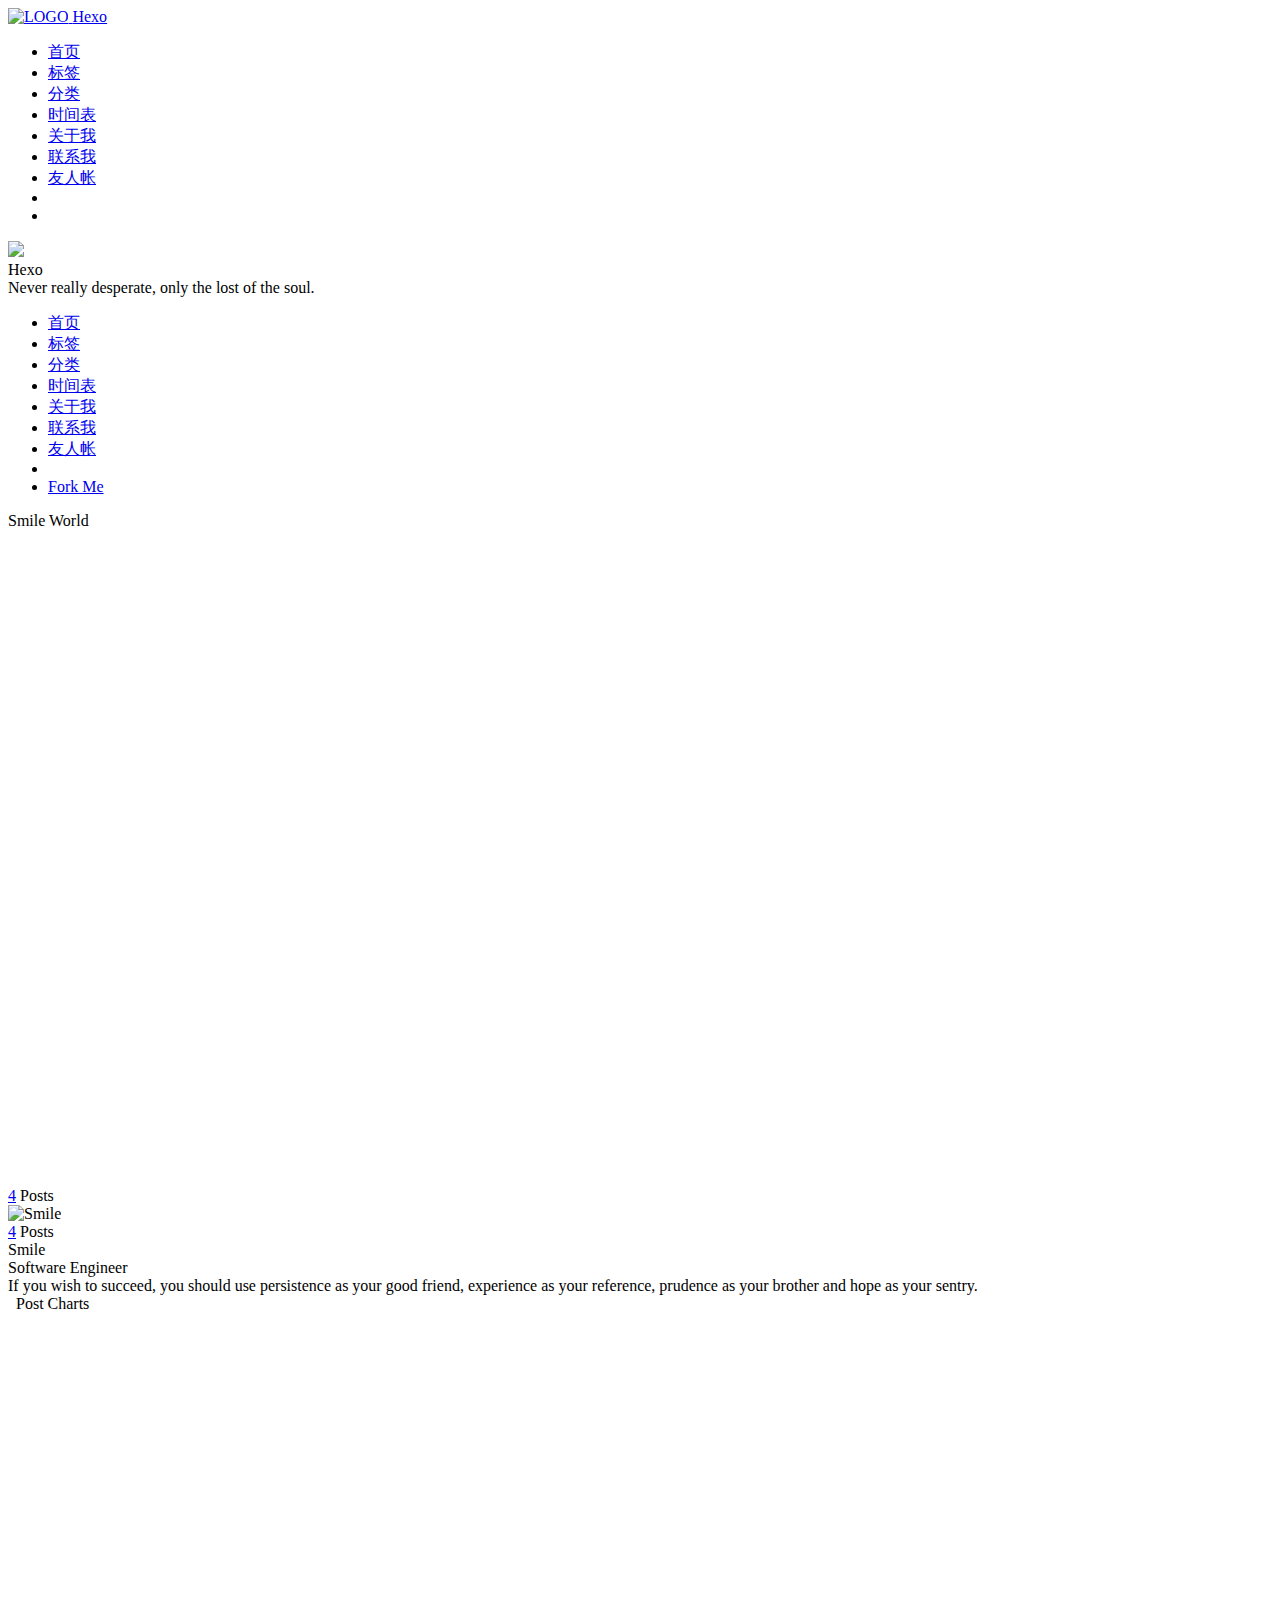
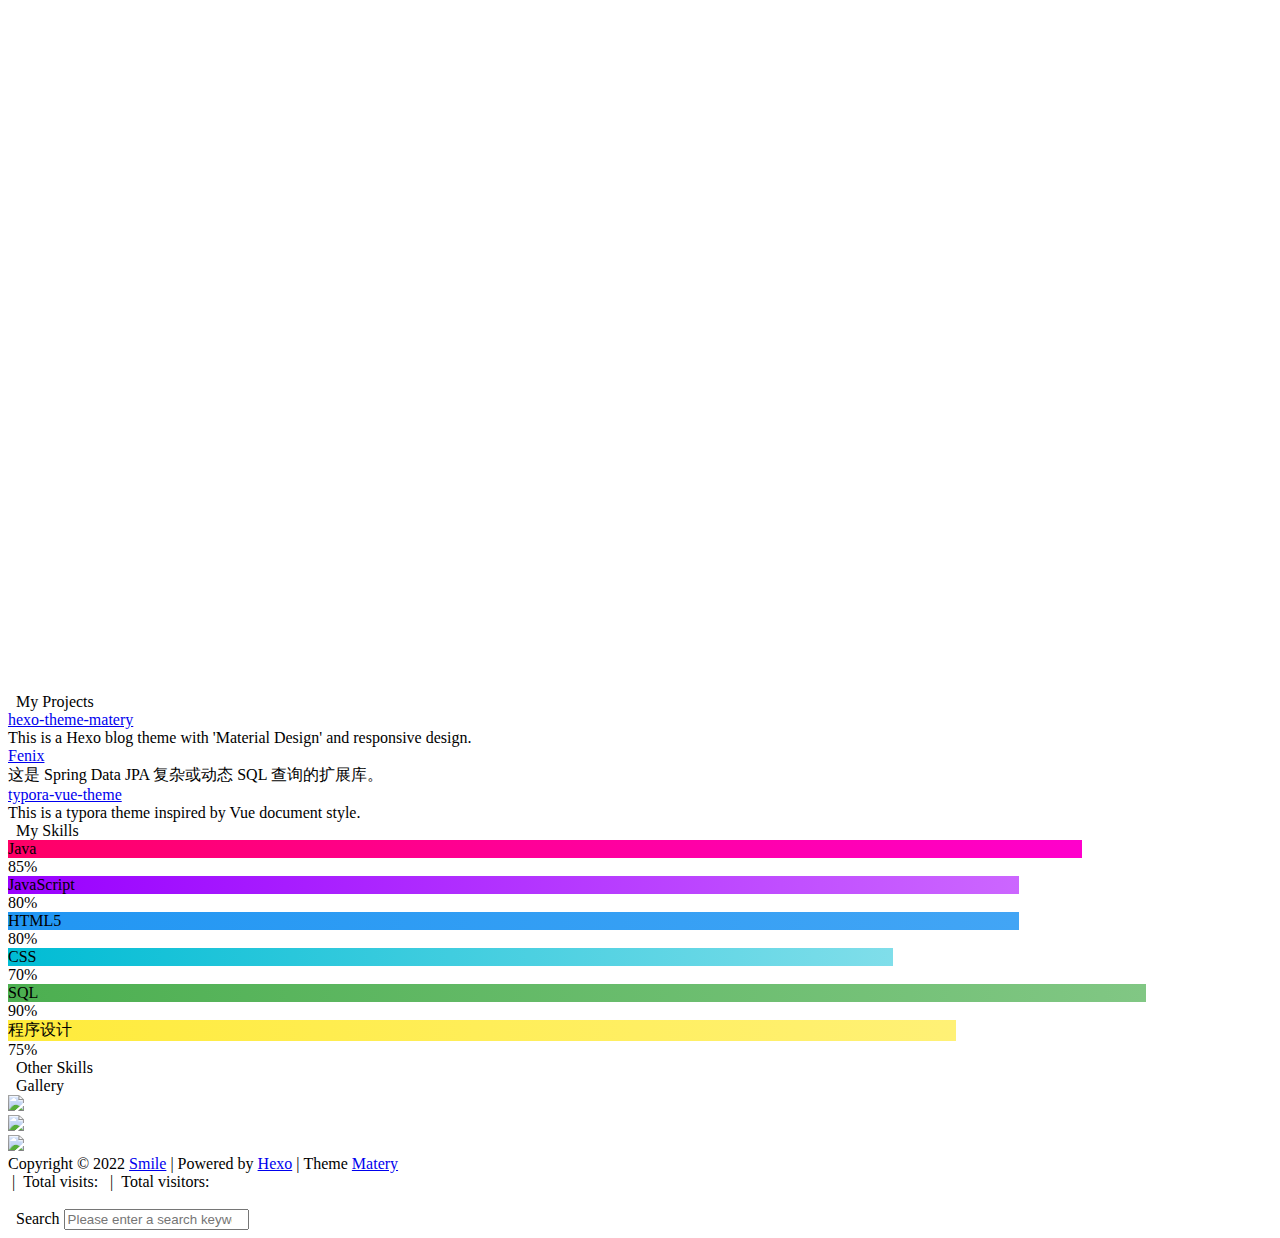
==== commit 77c4296a: "Site updated: 2022-09-26 22:47:15" ====
--- a/about/index.html
+++ b/about/index.html
@@ -18,7 +18,7 @@
 
 
     <title>About | Hexo</title>
-    <link rel="icon" type="image/png" href="/favicon.png">
+    <link rel="icon" type="image/png" href="/smileblog/favicon.png">
     
 
 
@@ -26,31 +26,31 @@
 
 
 
-<link rel="stylesheet" type="text/css" href="/libs/awesome/css/all.min.css">
-<link rel="stylesheet" type="text/css" href="/libs/materialize/materialize.min.css">
-<link rel="stylesheet" type="text/css" href="/libs/aos/aos.css">
-<link rel="stylesheet" type="text/css" href="/libs/animate/animate.min.css">
-<link rel="stylesheet" type="text/css" href="/libs/lightGallery/css/lightgallery.min.css">
-<link rel="stylesheet" type="text/css" href="/css/matery.css">
-<link rel="stylesheet" type="text/css" href="/css/my.css">
-<link rel="stylesheet" type="text/css" href="/css/dark.css" media="none" onload="if(media!='all')media='all'">
-
-
-
-
-    <link rel="stylesheet" href="/libs/tocbot/tocbot.css">
-    <link rel="stylesheet" href="/css/post.css">
-
-
-
-
-    
-        <link rel="stylesheet" type="text/css" href="/css/reward.css">
-    
-
-
-
-    <script src="/libs/jquery/jquery-3.6.0.min.js"></script>
+<link rel="stylesheet" type="text/css" href="/smileblog/libs/awesome/css/all.min.css">
+<link rel="stylesheet" type="text/css" href="/smileblog/libs/materialize/materialize.min.css">
+<link rel="stylesheet" type="text/css" href="/smileblog/libs/aos/aos.css">
+<link rel="stylesheet" type="text/css" href="/smileblog/libs/animate/animate.min.css">
+<link rel="stylesheet" type="text/css" href="/smileblog/libs/lightGallery/css/lightgallery.min.css">
+<link rel="stylesheet" type="text/css" href="/smileblog/css/matery.css">
+<link rel="stylesheet" type="text/css" href="/smileblog/css/my.css">
+<link rel="stylesheet" type="text/css" href="/smileblog/css/dark.css" media="none" onload="if(media!='all')media='all'">
+
+
+
+
+    <link rel="stylesheet" href="/smileblog/libs/tocbot/tocbot.css">
+    <link rel="stylesheet" href="/smileblog/css/post.css">
+
+
+
+
+    
+        <link rel="stylesheet" type="text/css" href="/smileblog/css/reward.css">
+    
+
+
+
+    <script src="/smileblog/libs/jquery/jquery-3.6.0.min.js"></script>
 
 <meta name="generator" content="Hexo 6.3.0"></head>
 
@@ -60,9 +60,9 @@
     <nav id="headNav" class="bg-color nav-transparent">
         <div id="navContainer" class="nav-wrapper container">
             <div class="brand-logo">
-                <a href="/" class="waves-effect waves-light">
+                <a href="/smileblog/" class="waves-effect waves-light">
                     
-                    <img src="/medias/logo.png" class="logo-img" alt="LOGO">
+                    <img src="/smileblog/medias/logo.png" class="logo-img" alt="LOGO">
                     
                     <span class="logo-span">Hexo</span>
                 </a>
@@ -74,7 +74,7 @@
   
   <li class="hide-on-med-and-down nav-item">
     
-    <a href="/" class="waves-effect waves-light">
+    <a href="/smileblog/" class="waves-effect waves-light">
       
       <i class="fas fa-home" style="zoom: 0.6;"></i>
       
@@ -85,7 +85,7 @@
   
   <li class="hide-on-med-and-down nav-item">
     
-    <a href="/tags" class="waves-effect waves-light">
+    <a href="/smileblog/tags" class="waves-effect waves-light">
       
       <i class="fas fa-tags" style="zoom: 0.6;"></i>
       
@@ -96,7 +96,7 @@
   
   <li class="hide-on-med-and-down nav-item">
     
-    <a href="/categories" class="waves-effect waves-light">
+    <a href="/smileblog/categories" class="waves-effect waves-light">
       
       <i class="fas fa-bookmark" style="zoom: 0.6;"></i>
       
@@ -107,7 +107,7 @@
   
   <li class="hide-on-med-and-down nav-item">
     
-    <a href="/archives" class="waves-effect waves-light">
+    <a href="/smileblog/archives" class="waves-effect waves-light">
       
       <i class="fas fa-archive" style="zoom: 0.6;"></i>
       
@@ -118,7 +118,7 @@
   
   <li class="hide-on-med-and-down nav-item">
     
-    <a href="/about" class="waves-effect waves-light">
+    <a href="/smileblog/about" class="waves-effect waves-light">
       
       <i class="fas fa-user-circle" style="zoom: 0.6;"></i>
       
@@ -129,7 +129,7 @@
   
   <li class="hide-on-med-and-down nav-item">
     
-    <a href="/contact" class="waves-effect waves-light">
+    <a href="/smileblog/contact" class="waves-effect waves-light">
       
       <i class="fas fa-comments" style="zoom: 0.6;"></i>
       
@@ -140,7 +140,7 @@
   
   <li class="hide-on-med-and-down nav-item">
     
-    <a href="/friends" class="waves-effect waves-light">
+    <a href="/smileblog/friends" class="waves-effect waves-light">
       
       <i class="fas fa-address-book" style="zoom: 0.6;"></i>
       
@@ -166,7 +166,7 @@
 
     <div class="mobile-head bg-color">
         
-        <img src="/medias/logo.png" class="logo-img circle responsive-img">
+        <img src="/smileblog/medias/logo.png" class="logo-img circle responsive-img">
         
         <div class="logo-name">Hexo</div>
         <div class="logo-desc">
@@ -180,7 +180,7 @@
         
         <li class="m-nav-item">
 	  
-		<a href="/" class="waves-effect waves-light">
+		<a href="/smileblog/" class="waves-effect waves-light">
 			
 			    <i class="fa-fw fas fa-home"></i>
 			
@@ -191,7 +191,7 @@
         
         <li class="m-nav-item">
 	  
-		<a href="/tags" class="waves-effect waves-light">
+		<a href="/smileblog/tags" class="waves-effect waves-light">
 			
 			    <i class="fa-fw fas fa-tags"></i>
 			
@@ -202,7 +202,7 @@
         
         <li class="m-nav-item">
 	  
-		<a href="/categories" class="waves-effect waves-light">
+		<a href="/smileblog/categories" class="waves-effect waves-light">
 			
 			    <i class="fa-fw fas fa-bookmark"></i>
 			
@@ -213,7 +213,7 @@
         
         <li class="m-nav-item">
 	  
-		<a href="/archives" class="waves-effect waves-light">
+		<a href="/smileblog/archives" class="waves-effect waves-light">
 			
 			    <i class="fa-fw fas fa-archive"></i>
 			
@@ -224,7 +224,7 @@
         
         <li class="m-nav-item">
 	  
-		<a href="/about" class="waves-effect waves-light">
+		<a href="/smileblog/about" class="waves-effect waves-light">
 			
 			    <i class="fa-fw fas fa-user-circle"></i>
 			
@@ -235,7 +235,7 @@
         
         <li class="m-nav-item">
 	  
-		<a href="/contact" class="waves-effect waves-light">
+		<a href="/smileblog/contact" class="waves-effect waves-light">
 			
 			    <i class="fa-fw fas fa-comments"></i>
 			
@@ -246,7 +246,7 @@
         
         <li class="m-nav-item">
 	  
-		<a href="/friends" class="waves-effect waves-light">
+		<a href="/smileblog/friends" class="waves-effect waves-light">
 			
 			    <i class="fa-fw fas fa-address-book"></i>
 			
@@ -351,14 +351,14 @@
             <div class="description center-align">
                 
                 <span id="subtitle"></span>
-                <script src="/libs/typed/typed.js"></script>
+                <script src="/smileblog/libs/typed/typed.js"></script>
                 <script>
                     var typed = new Typed("#subtitle", {
                         strings: [ 
                             
-                                "从来没有真正的绝境, 只有心灵的迷途",
+                                "自律即自由，努力即幸运",
                             
-                                "Never really desperate, only the lost of the soul",
+                                "既然过了可以做梦的年纪，那我为何不早点醒来",
                             
                         ],
                         startDelay: 300,
@@ -377,7 +377,7 @@
 
 <script>
     // 每天切换 banner 图.  Switch banner image every day.
-    var bannerUrl = "/medias/banner/" + new Date().getDay() + '.jpg';
+    var bannerUrl = "/smileblog/medias/banner/" + new Date().getDay() + '.jpg';
     $('.bg-cover').css('background-image', 'url(' + bannerUrl + ')');
 </script>
 
@@ -394,7 +394,7 @@
                     <div class="post-statis col l4 hide-on-med-and-down" data-aos="zoom-in-right">
                         
 <div class="statis">
-    <span class="count"><a href="/">1</a></span>
+    <span class="count"><a href="/smileblog/">4</a></span>
     <span class="name">Posts</span>
 </div>
 
@@ -407,14 +407,14 @@
                     <div class="col s12 m12 l4">
                         <div class="profile center-align">
                             <div class="avatar">
-                                <img src="/medias/avatar.jpg" alt="Smile"
+                                <img src="/smileblog/medias/avatar.jpg" alt="Smile"
                                      class="circle responsive-img avatar-img">
                             </div>
                             <div class="author">
                                 <div class="post-statis hide-on-large-only" data-aos="zoom-in-right">
                                     
 <div class="statis">
-    <span class="count"><a href="/">1</a></span>
+    <span class="count"><a href="/smileblog/">4</a></span>
     <span class="name">Posts</span>
 </div>
 
@@ -428,13 +428,13 @@
                                 <div class="career">Software Engineer</div>
                                 <div class="social-link hide-on-large-only" data-aos="zoom-in-left">
                                     
-    <a href="https://github.com/blinkfox" class="tooltipped" target="_blank" data-tooltip="访问我的GitHub" data-position="top" data-delay="50">
+    <a href="https://github.com/Smile20020816/smileblog" class="tooltipped" target="_blank" data-tooltip="访问我的GitHub" data-position="top" data-delay="50">
         <i class="fab fa-github"></i>
     </a>
 
 
 
-    <a href="mailto:1181062873@qq.com" class="tooltipped" target="_blank" data-tooltip="邮件联系我" data-position="top" data-delay="50">
+    <a href="mailto:2830677409@qq.com" class="tooltipped" target="_blank" data-tooltip="邮件联系我" data-position="top" data-delay="50">
         <i class="fas fa-envelope-open"></i>
     </a>
 
@@ -444,7 +444,7 @@
 
 
 
-    <a href="tencent://AddContact/?fromId=50&fromSubId=1&subcmd=all&uin=1181062873" class="tooltipped" target="_blank" data-tooltip="QQ联系我: 1181062873" data-position="top" data-delay="50">
+    <a href="tencent://AddContact/?fromId=50&fromSubId=1&subcmd=all&uin=2830677409" class="tooltipped" target="_blank" data-tooltip="QQ联系我: 2830677409" data-position="top" data-delay="50">
         <i class="fab fa-qq"></i>
     </a>
 
@@ -454,7 +454,7 @@
 
 
 
-    <a href="/atom.xml" class="tooltipped" target="_blank" data-tooltip="RSS 订阅" data-position="top" data-delay="50">
+    <a href="/smileblog/atom.xml" class="tooltipped" target="_blank" data-tooltip="RSS 订阅" data-position="top" data-delay="50">
         <i class="fas fa-rss"></i>
     </a>
 
@@ -466,13 +466,13 @@
                     <div class="col l4 hide-on-med-and-down" data-aos="zoom-in-left">
                         <div class="social-link">
                             
-    <a href="https://github.com/blinkfox" class="tooltipped" target="_blank" data-tooltip="访问我的GitHub" data-position="top" data-delay="50">
+    <a href="https://github.com/Smile20020816/smileblog" class="tooltipped" target="_blank" data-tooltip="访问我的GitHub" data-position="top" data-delay="50">
         <i class="fab fa-github"></i>
     </a>
 
 
 
-    <a href="mailto:1181062873@qq.com" class="tooltipped" target="_blank" data-tooltip="邮件联系我" data-position="top" data-delay="50">
+    <a href="mailto:2830677409@qq.com" class="tooltipped" target="_blank" data-tooltip="邮件联系我" data-position="top" data-delay="50">
         <i class="fas fa-envelope-open"></i>
     </a>
 
@@ -482,7 +482,7 @@
 
 
 
-    <a href="tencent://AddContact/?fromId=50&fromSubId=1&subcmd=all&uin=1181062873" class="tooltipped" target="_blank" data-tooltip="QQ联系我: 1181062873" data-position="top" data-delay="50">
+    <a href="tencent://AddContact/?fromId=50&fromSubId=1&subcmd=all&uin=2830677409" class="tooltipped" target="_blank" data-tooltip="QQ联系我: 2830677409" data-position="top" data-delay="50">
         <i class="fab fa-qq"></i>
     </a>
 
@@ -492,7 +492,7 @@
 
 
 
-    <a href="/atom.xml" class="tooltipped" target="_blank" data-tooltip="RSS 订阅" data-position="top" data-delay="50">
+    <a href="/smileblog/atom.xml" class="tooltipped" target="_blank" data-tooltip="RSS 订阅" data-position="top" data-delay="50">
         <i class="fas fa-rss"></i>
     </a>
 
@@ -533,7 +533,7 @@
     </div>
 </div>
 
-<script type="text/javascript" src="/libs/echarts/echarts.min.js"></script>
+<script type="text/javascript" src="/smileblog/libs/echarts/echarts.min.js"></script>
 <script>
     let postsChart = echarts.init(document.getElementById('posts-chart'));
     let categoriesChart = echarts.init(document.getElementById('categories-chart'));
@@ -562,7 +562,7 @@
                 name: 'Number of posts',
                 type: 'line',
                 color: ['#6772e5'],
-                data: [0,0,0,0,0,0,0,0,0,0,0,0,1],
+                data: [0,0,0,0,0,0,0,0,0,0,0,0,4],
                 markPoint: {
                     symbolSize: 45,
                     color: ['#fa755a','#3ecf8e','#82d3f4'],
@@ -682,12 +682,12 @@
         
         <div class="col s12 m6 l4" data-aos="fade-up">
             <div class="info center-align">
-                <a href="http://github.com/blinkfox/hexo-theme-matery" class="icon"
+                <a href="" class="icon"
                    style="background: linear-gradient(to bottom right, #66BB6A 0%, #81C784 100%)" target="_blank">
                     <i class="fas fa-file-alt"></i>
                 </a>
                 <div class="info-title">
-                    <a href="http://github.com/blinkfox/hexo-theme-matery" target="_blank">hexo-theme-matery</a>
+                    <a href="/smileblog/" target="_blank">hexo-theme-matery</a>
                 </div>
                 <div class="info-desc">This is a Hexo blog theme with &#39;Material Design&#39; and responsive design.</div>
             </div>
@@ -695,12 +695,12 @@
         
         <div class="col s12 m6 l4" data-aos="fade-up">
             <div class="info center-align">
-                <a href="https://github.com/blinkfox/fenix" class="icon"
+                <a href="" class="icon"
                    style="background: linear-gradient(to bottom right, #F06292 0%, #EF5350 100%)" target="_blank">
                     <i class="fas fa-database"></i>
                 </a>
                 <div class="info-title">
-                    <a href="https://github.com/blinkfox/fenix" target="_blank">Fenix</a>
+                    <a href="/smileblog/" target="_blank">Fenix</a>
                 </div>
                 <div class="info-desc">这是 Spring Data JPA 复杂或动态 SQL 查询的扩展库。</div>
             </div>
@@ -708,12 +708,12 @@
         
         <div class="col s12 m6 l4" data-aos="fade-up">
             <div class="info center-align">
-                <a href="https://github.com/blinkfox/typora-vue-theme" class="icon"
+                <a href="" class="icon"
                    style="background: linear-gradient(to bottom right, #29B6F6 0%, #1E88E5 100%)" target="_blank">
                     <i class="fas fa-file-alt"></i>
                 </a>
                 <div class="info-title">
-                    <a href="https://github.com/blinkfox/typora-vue-theme" target="_blank">typora-vue-theme</a>
+                    <a href="/smileblog/" target="_blank">typora-vue-theme</a>
                 </div>
                 <div class="info-desc">This is a typora theme inspired by Vue document style.</div>
             </div>
@@ -829,19 +829,19 @@
         
         <div class="photo col s12 m6 l4" data-aos="fade-up">
             <div class="img-item" data-src="/medias/featureimages/0.jpg">
-                <img src="/medias/featureimages/0.jpg" class="responsive-img">
+                <img src="/smileblog/medias/featureimages/0.jpg" class="responsive-img">
             </div>
         </div>
         
         <div class="photo col s12 m6 l4" data-aos="fade-up">
             <div class="img-item" data-src="/medias/featureimages/1.jpg">
-                <img src="/medias/featureimages/1.jpg" class="responsive-img">
+                <img src="/smileblog/medias/featureimages/1.jpg" class="responsive-img">
             </div>
         </div>
         
         <div class="photo col s12 m6 l4" data-aos="fade-up">
             <div class="img-item" data-src="/medias/featureimages/2.jpg">
-                <img src="/medias/featureimages/2.jpg" class="responsive-img">
+                <img src="/smileblog/medias/featureimages/2.jpg" class="responsive-img">
             </div>
         </div>
         
@@ -872,7 +872,7 @@
 
     <footer class="page-footer bg-color">
     
-        <link rel="stylesheet" href="/libs/aplayer/APlayer.min.css">
+        <link rel="stylesheet" href="/smileblog/libs/aplayer/APlayer.min.css">
 <style>
     .aplayer .aplayer-lrc p {
         
@@ -922,8 +922,8 @@
     </div>
 </div>
 
-<script src="/libs/aplayer/APlayer.min.js"></script>
-<script src="/libs/aplayer/Meting.min.js"></script>
+<script src="/smileblog/libs/aplayer/APlayer.min.js"></script>
+<script src="/smileblog/libs/aplayer/Meting.min.js"></script>
 
     
 
@@ -932,9 +932,9 @@
         <div class="col s12 m8 l8 copy-right">
             Copyright&nbsp;&copy;
             
-                <span id="year">2019-2022</span>
-            
-            <a href="/about" target="_blank">Smile</a>
+                <span id="year">2022</span>
+            
+            <a href="/smileblog/about" target="_blank">Smile</a>
             |&nbsp;Powered by&nbsp;<a href="https://hexo.io/" target="_blank">Hexo</a>
             |&nbsp;Theme&nbsp;<a href="https://github.com/blinkfox/hexo-theme-matery" target="_blank">Matery</a>
             <br>
@@ -963,13 +963,13 @@
             
         </div>
         <div class="col s12 m4 l4 social-link social-statis">
-    <a href="https://github.com/blinkfox" class="tooltipped" target="_blank" data-tooltip="访问我的GitHub" data-position="top" data-delay="50">
+    <a href="https://github.com/Smile20020816/smileblog" class="tooltipped" target="_blank" data-tooltip="访问我的GitHub" data-position="top" data-delay="50">
         <i class="fab fa-github"></i>
     </a>
 
 
 
-    <a href="mailto:1181062873@qq.com" class="tooltipped" target="_blank" data-tooltip="邮件联系我" data-position="top" data-delay="50">
+    <a href="mailto:2830677409@qq.com" class="tooltipped" target="_blank" data-tooltip="邮件联系我" data-position="top" data-delay="50">
         <i class="fas fa-envelope-open"></i>
     </a>
 
@@ -979,7 +979,7 @@
 
 
 
-    <a href="tencent://AddContact/?fromId=50&fromSubId=1&subcmd=all&uin=1181062873" class="tooltipped" target="_blank" data-tooltip="QQ联系我: 1181062873" data-position="top" data-delay="50">
+    <a href="tencent://AddContact/?fromId=50&fromSubId=1&subcmd=all&uin=2830677409" class="tooltipped" target="_blank" data-tooltip="QQ联系我: 2830677409" data-position="top" data-delay="50">
         <i class="fab fa-qq"></i>
     </a>
 
@@ -989,7 +989,7 @@
 
 
 
-    <a href="/atom.xml" class="tooltipped" target="_blank" data-tooltip="RSS 订阅" data-position="top" data-delay="50">
+    <a href="/smileblog/atom.xml" class="tooltipped" target="_blank" data-tooltip="RSS 订阅" data-position="top" data-delay="50">
         <i class="fas fa-rss"></i>
     </a>
 
@@ -1100,7 +1100,7 @@
         });
     };
 
-    searchFunc('/search.xml', 'searchInput', 'searchResult');
+    searchFunc('/smileblog/search.xml', 'searchInput', 'searchResult');
 });
 </script>
 
@@ -1136,18 +1136,26 @@
 </div>
 
 
-    <script src="/libs/materialize/materialize.min.js"></script>
-    <script src="/libs/masonry/masonry.pkgd.min.js"></script>
-    <script src="/libs/aos/aos.js"></script>
-    <script src="/libs/scrollprogress/scrollProgress.min.js"></script>
-    <script src="/libs/lightGallery/js/lightgallery-all.min.js"></script>
-    <script src="/js/matery.js"></script>
+    <script src="/smileblog/libs/materialize/materialize.min.js"></script>
+    <script src="/smileblog/libs/masonry/masonry.pkgd.min.js"></script>
+    <script src="/smileblog/libs/aos/aos.js"></script>
+    <script src="/smileblog/libs/scrollprogress/scrollProgress.min.js"></script>
+    <script src="/smileblog/libs/lightGallery/js/lightgallery-all.min.js"></script>
+    <script src="/smileblog/js/matery.js"></script>
 
     
 
     
 
     <!-- 雪花特效 -->
+     
+        <script type="text/javascript">
+            // 只在桌面版网页启用特效
+            var windowWidth = $(window).width();
+            if (windowWidth > 768) {
+                document.write('<script type="text/javascript" src="/smileblog/libs/others/snow.js"><\/script>');
+            }
+        </script>
     
 
     <!-- 鼠标星星特效 -->
@@ -1155,7 +1163,7 @@
 
      
         <script src="https://ssl.captcha.qq.com/TCaptcha.js"></script>
-        <script src="/libs/others/TencentCaptcha.js"></script>
+        <script src="/smileblog/libs/others/TencentCaptcha.js"></script>
         <button id="TencentCaptcha" data-appid="xxxxxxxxxx" data-cbfn="callback" type="button" hidden></button>
     
 
@@ -1178,10 +1186,10 @@
 </script>
 
     
-    <script src="/libs/others/clicklove.js" async="async"></script>
-    
-    
-    <script async src="/libs/others/busuanzi.pure.mini.js"></script>
+    <script src="/smileblog/libs/others/clicklove.js" async="async"></script>
+    
+    
+    <script async src="/smileblog/libs/others/busuanzi.pure.mini.js"></script>
     
 
     
@@ -1191,13 +1199,20 @@
     <!--腾讯兔小巢-->
     
     
-
-    
-
-    
-
-    
-    <script src="/libs/instantpage/instantpage.js" type="module"></script>
+    <script type="text/javascript" color="0,0,255"
+        pointColor="0,0,255" opacity='0.7'
+        zIndex="-1" count="99"
+        src="/smileblog/libs/background/canvas-nest.js"></script>
+    
+
+    
+
+    
+    <script type="text/javascript" src="/smileblog/libs/background/ribbon-dynamic.js" async="async"></script>
+    
+
+    
+    <script src="/smileblog/libs/instantpage/instantpage.js" type="module"></script>
     
 
 </body>
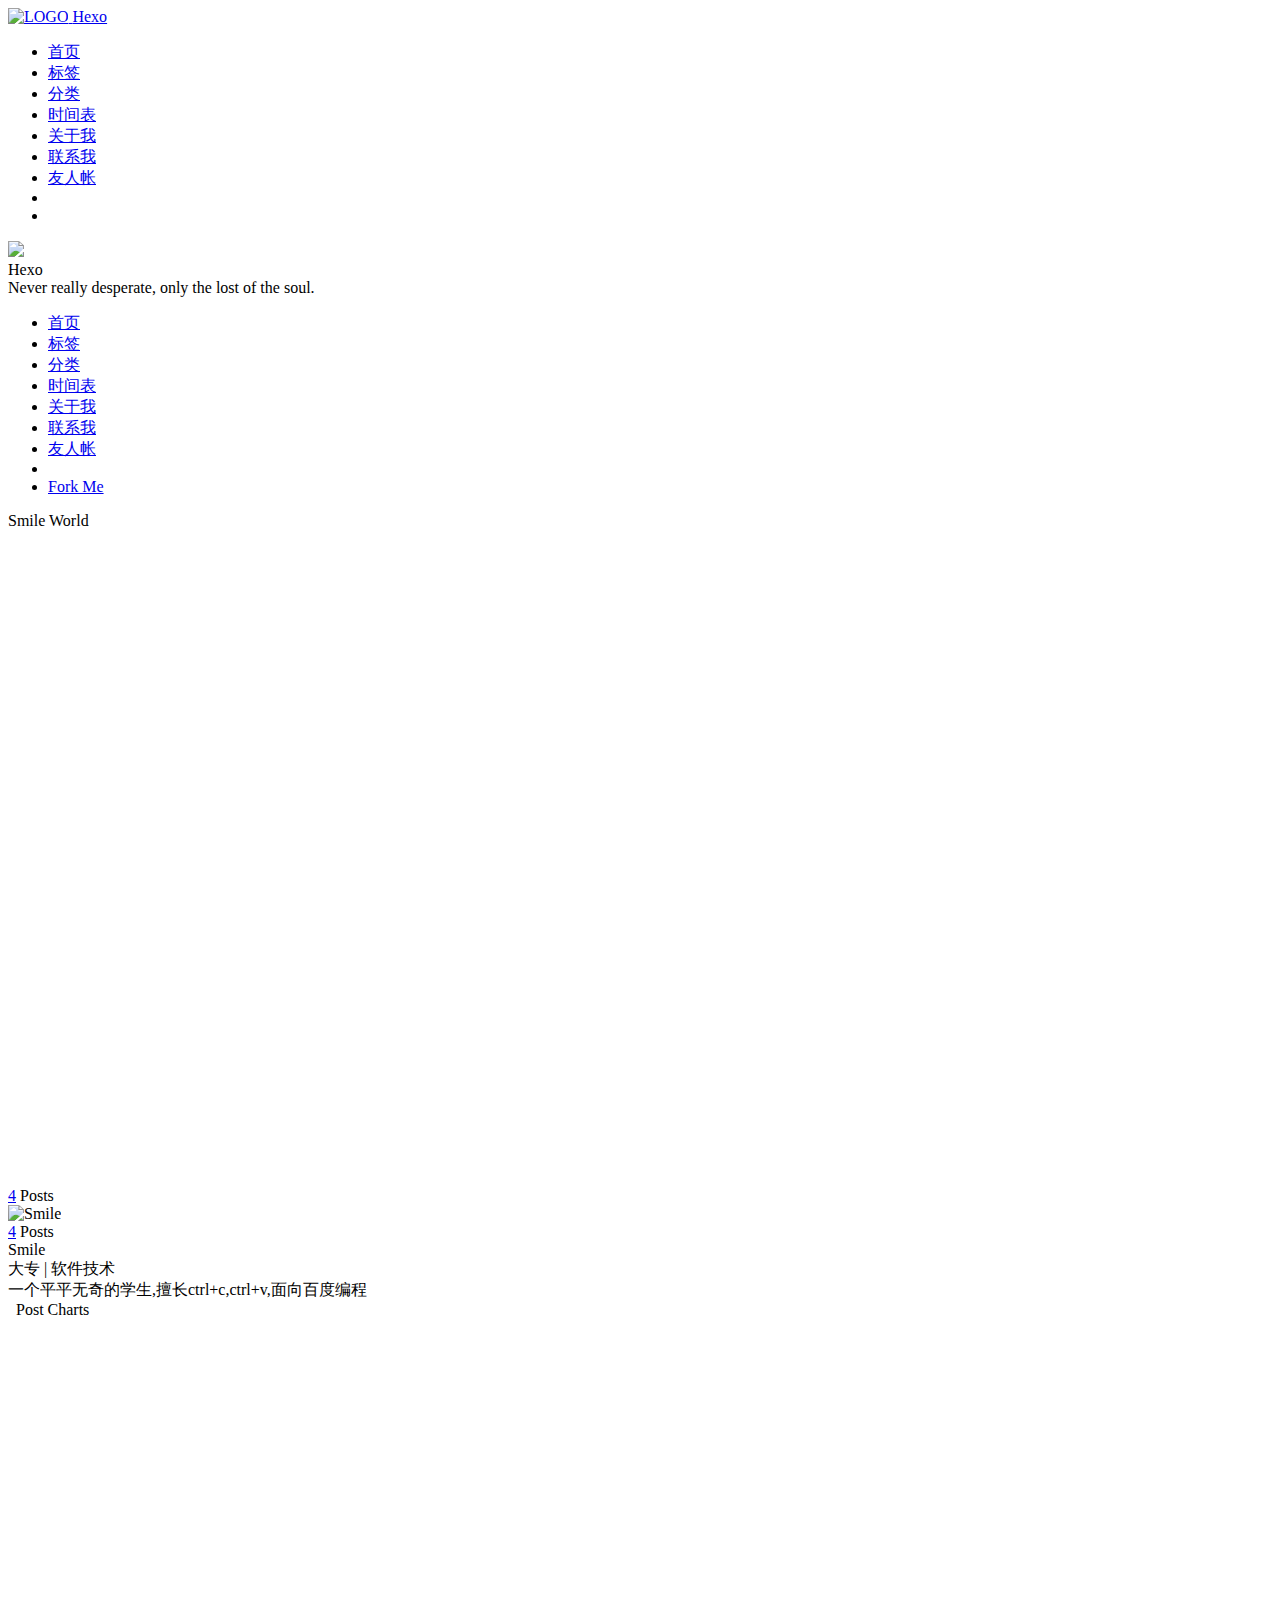
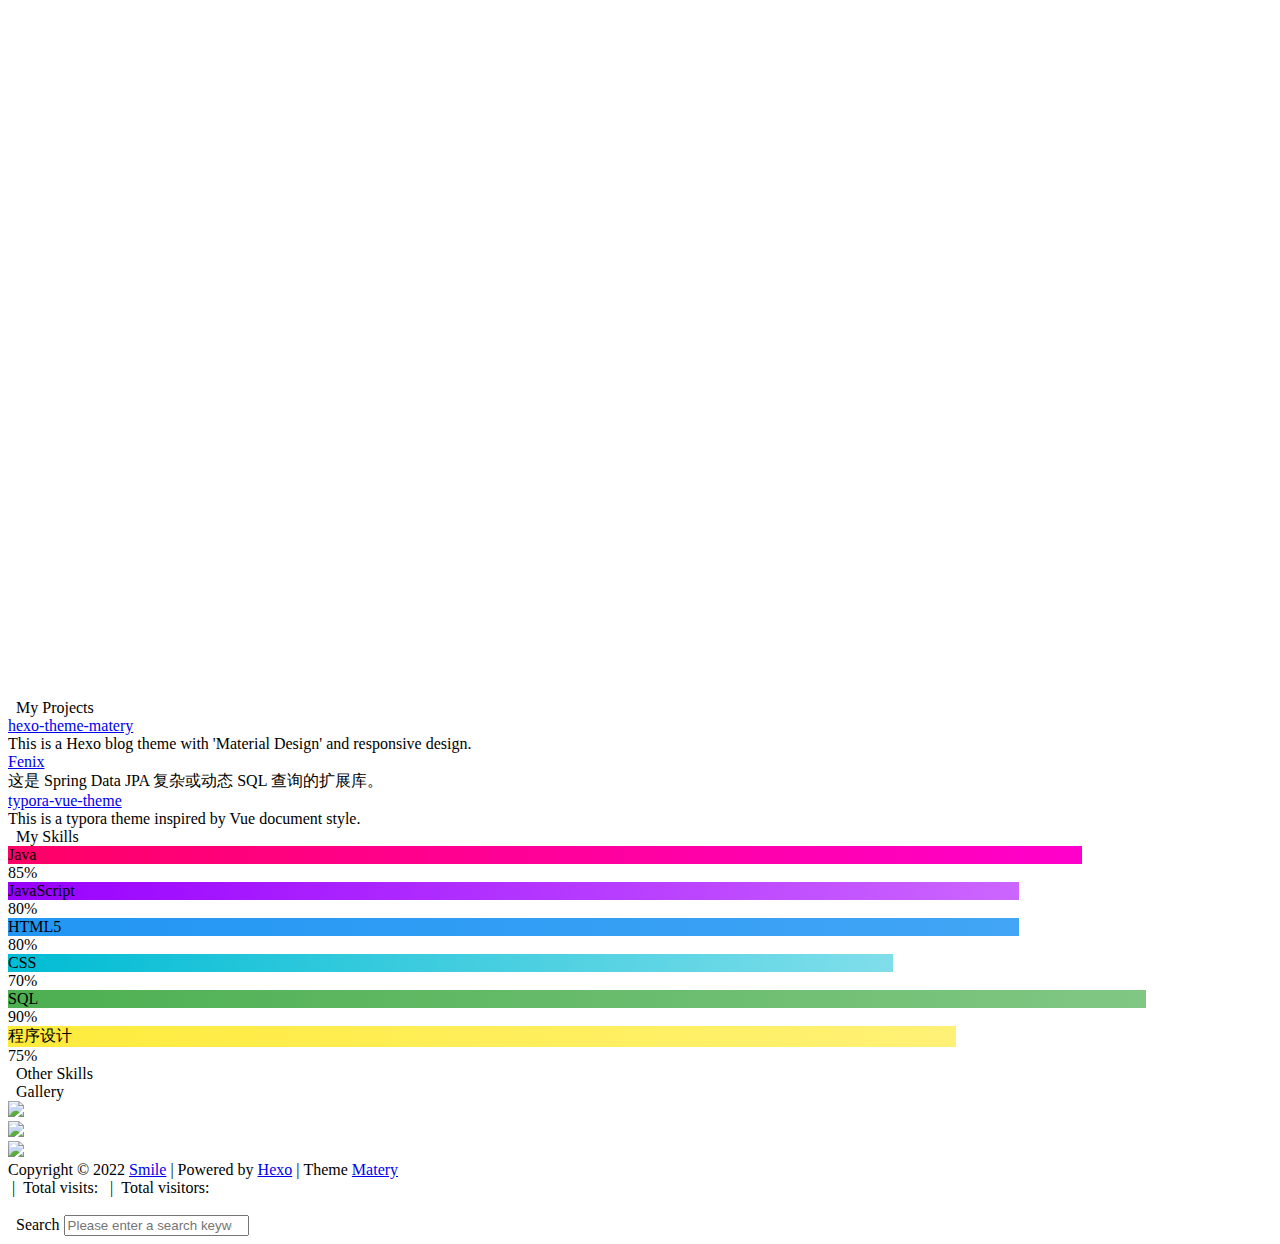
==== commit 38219465: "Site updated: 2022-09-26 22:53:29" ====
--- a/about/index.html
+++ b/about/index.html
@@ -425,7 +425,7 @@
 
                                 </div>
                                 <div class="title">Smile</div>
-                                <div class="career">Software Engineer</div>
+                                <div class="career">大专 | 软件技术</div>
                                 <div class="social-link hide-on-large-only" data-aos="zoom-in-left">
                                     
     <a href="https://github.com/Smile20020816/smileblog" class="tooltipped" target="_blank" data-tooltip="访问我的GitHub" data-position="top" data-delay="50">
@@ -501,7 +501,7 @@
                     </div>
                 </div>
 
-                <div class="introduction center-align" data-aos="fade-up">If you wish to succeed, you should use persistence as your good friend, experience as your reference, prudence as your brother and hope as your sentry.</div>
+                <div class="introduction center-align" data-aos="fade-up">一个平平无奇的学生,擅长ctrl+c,ctrl+v,面向百度编程</div>
 
                 <style type="text/css">
     #posts-chart,
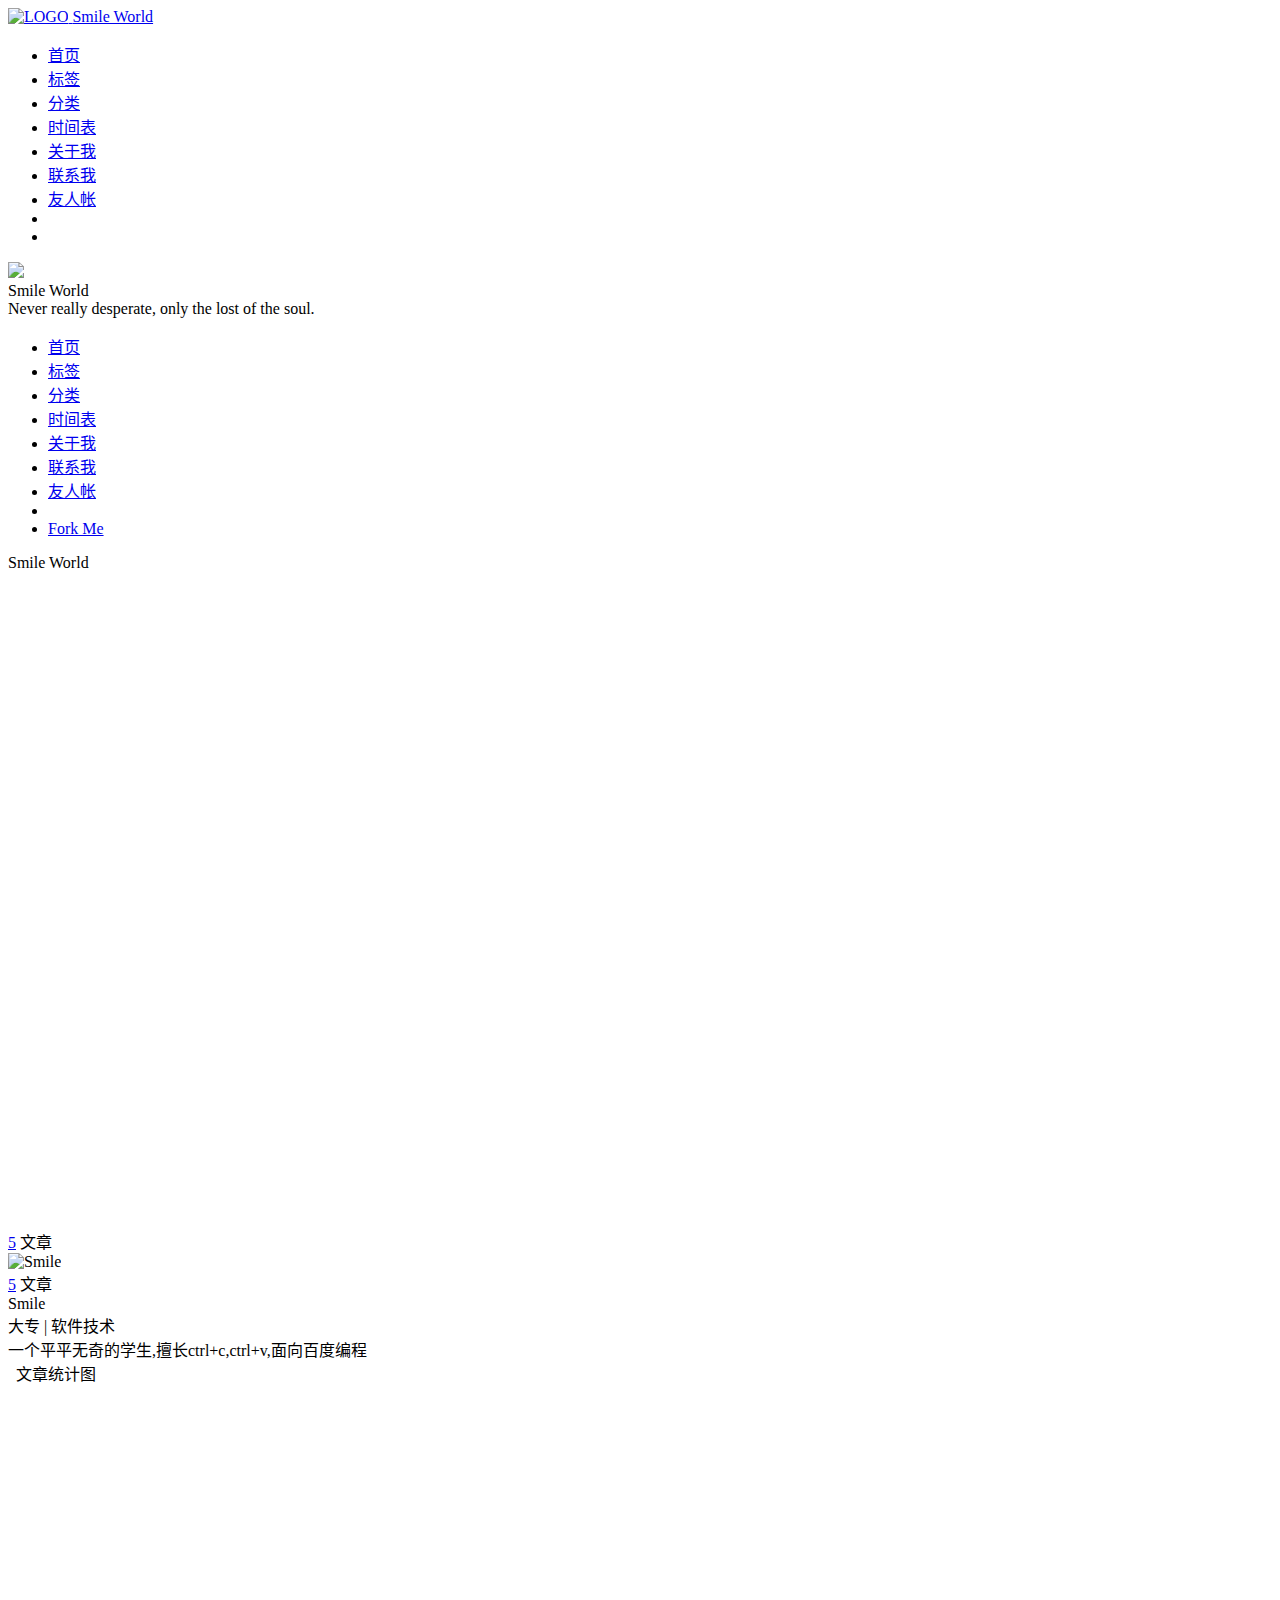
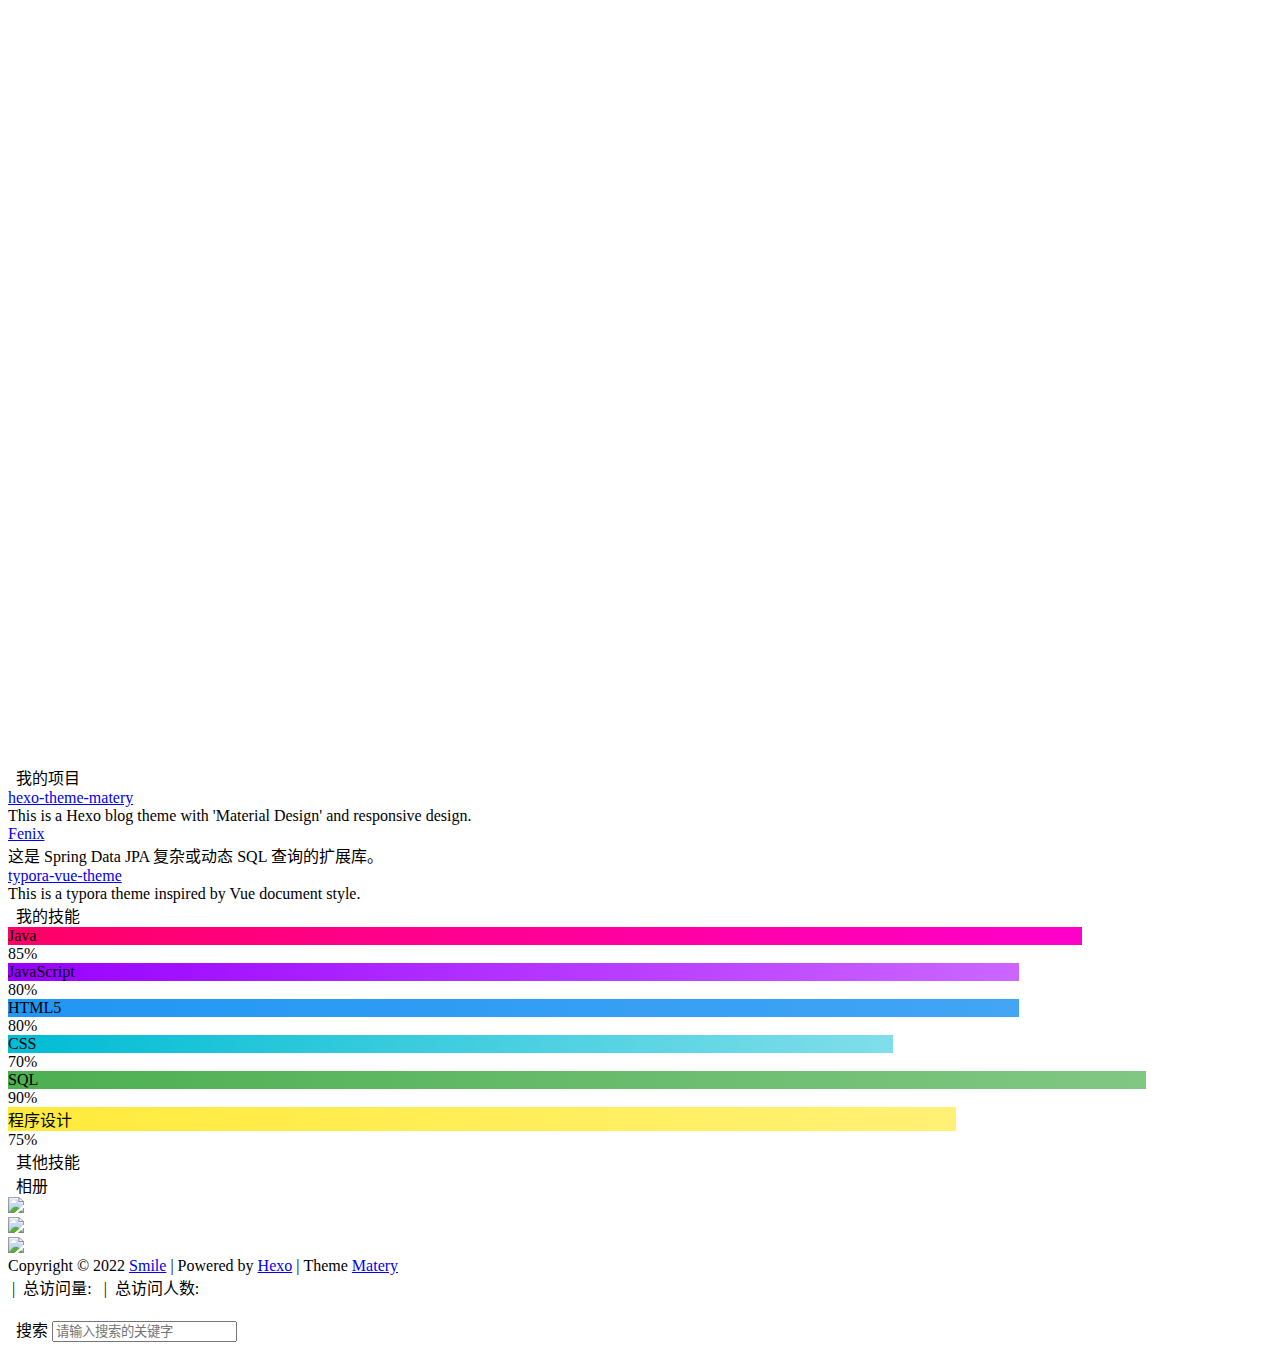
==== commit eba7c221: "Site updated: 2022-09-27 11:26:54" ====
--- a/about/index.html
+++ b/about/index.html
@@ -1,11 +1,11 @@
 <!DOCTYPE HTML>
-<html lang="en">
+<html lang="zh-CN">
 
 
 <head>
     <meta charset="utf-8">
-    <meta name="keywords" content="About, Hexo">
-    <meta name="description" content="Hexo">
+    <meta name="keywords" content="关于, Smile World">
+    <meta name="description" content="Smile World">
     <meta http-equiv="X-UA-Compatible" content="IE=edge">
     <meta name="viewport" content="width=device-width, initial-scale=1.0, user-scalable=no">
     <meta name="renderer" content="webkit|ie-stand|ie-comp">
@@ -17,7 +17,7 @@
     <!-- Global site tag (gtag.js) - Google Analytics -->
 
 
-    <title>About | Hexo</title>
+    <title>关于 | Smile World</title>
     <link rel="icon" type="image/png" href="/smileblog/favicon.png">
     
 
@@ -64,7 +64,7 @@
                     
                     <img src="/smileblog/medias/logo.png" class="logo-img" alt="LOGO">
                     
-                    <span class="logo-span">Hexo</span>
+                    <span class="logo-span">Smile World</span>
                 </a>
             </div>
             
@@ -151,7 +151,7 @@
   
   <li>
     <a href="#searchModal" class="modal-trigger waves-effect waves-light">
-      <i id="searchIcon" class="fas fa-search" title="Search" style="zoom: 0.85;"></i>
+      <i id="searchIcon" class="fas fa-search" title="搜索" style="zoom: 0.85;"></i>
     </a>
   </li>
   <li>
@@ -168,7 +168,7 @@
         
         <img src="/smileblog/medias/logo.png" class="logo-img circle responsive-img">
         
-        <div class="logo-name">Hexo</div>
+        <div class="logo-name">Smile World</div>
         <div class="logo-desc">
             
             Never really desperate, only the lost of the soul.
@@ -394,8 +394,8 @@
                     <div class="post-statis col l4 hide-on-med-and-down" data-aos="zoom-in-right">
                         
 <div class="statis">
-    <span class="count"><a href="/smileblog/">4</a></span>
-    <span class="name">Posts</span>
+    <span class="count"><a href="/smileblog/">5</a></span>
+    <span class="name">文章</span>
 </div>
 
 
@@ -414,8 +414,8 @@
                                 <div class="post-statis hide-on-large-only" data-aos="zoom-in-right">
                                     
 <div class="statis">
-    <span class="count"><a href="/smileblog/">4</a></span>
-    <span class="name">Posts</span>
+    <span class="count"><a href="/smileblog/">5</a></span>
+    <span class="name">文章</span>
 </div>
 
 
@@ -516,7 +516,7 @@
 
 <div id="postCharts" class="post-charts">
     <div class="title center-align" data-aos="zoom-in-up">
-        <i class="far fa-bar-chart"></i>&nbsp;&nbsp;Post Charts
+        <i class="far fa-bar-chart"></i>&nbsp;&nbsp;文章统计图
     </div>
     <div class="row">
         <div class="chart col s12 m6 l4" data-aos="zoom-in-up">
@@ -543,7 +543,7 @@
 
     let postsOption = {
         title: {
-            text: 'Post Publish Chart',
+            text: '文章发布统计图',
             top: -5,
             x: 'center'
         },
@@ -559,27 +559,27 @@
         },
         series: [
             {
-                name: 'Number of posts',
+                name: '文章篇数',
                 type: 'line',
                 color: ['#6772e5'],
-                data: [0,0,0,0,0,0,0,0,0,0,0,0,4],
+                data: [0,0,0,0,0,0,0,0,0,0,0,0,5],
                 markPoint: {
                     symbolSize: 45,
                     color: ['#fa755a','#3ecf8e','#82d3f4'],
                     data: [{
                         type: 'max',
                         itemStyle: {color: ['#3ecf8e']},
-                        name: 'Maximum'
+                        name: '最大值'
                     }, {
                         type: 'min',
                         itemStyle: {color: ['#fa755a']},
-                        name: 'Minimum'
+                        name: '最小值'
                     }]
                 },
                 markLine: {
                     itemStyle: {color: ['#ab47bc']},
                     data: [
-                        {type: 'average', name: 'Average'}
+                        {type: 'average', name: '平均值'}
                     ]
                 }
             }
@@ -590,7 +590,7 @@
 
     let categoriesOption = {
         title: {
-            text: 'Categories Chart',
+            text: '文章分类统计图',
             top: -4,
             x: 'center'
         },
@@ -600,7 +600,7 @@
         },
         series: [
             {
-                name: 'Categories',
+                name: '分类',
                 type: 'pie',
                 radius: '50%',
                 color: ['#6772e5', '#ff9e0f', '#fa755a', '#3ecf8e', '#82d3f4', '#ab47bc', '#525f7f', '#f51c47', '#26A69A'],
@@ -620,7 +620,7 @@
 
     let tagsOption = {
         title: {
-            text: 'TOP10 Tags Chart',
+            text: 'TOP10 标签统计图',
             top: -5,
             x: 'center'
         },
@@ -647,17 +647,17 @@
                     data: [{
                         type: 'max',
                         itemStyle: {color: ['#3ecf8e']},
-                        name: 'Maximum'
+                        name: '最大值'
                     }, {
                         type: 'min',
                         itemStyle: {color: ['#fa755a']},
-                        name: 'Minimum'
+                        name: '最小值'
                     }],
                 },
                 markLine: {
                     itemStyle: {color: ['#ab47bc']},
                     data: [
-                        {type: 'average', name: 'Average'}
+                        {type: 'average', name: '平均值'}
                     ]
                 }
             }
@@ -675,7 +675,7 @@
                 
 <div class="my-projects">
     <div class="title center-align" data-aos="zoom-in-up">
-        <i class="fas fa-gift"></i>&nbsp;&nbsp;My Projects
+        <i class="fas fa-gift"></i>&nbsp;&nbsp;我的项目
     </div>
     <div class="row">
         
@@ -729,7 +729,7 @@
                 
 <div class="my-skills">
     <div class="title center-align" data-aos="zoom-in-up">
-        <i class="fas fa-wrench"></i>&nbsp;&nbsp;My Skills
+        <i class="fas fa-wrench"></i>&nbsp;&nbsp;我的技能
     </div>
     <div class="row">
         
@@ -807,7 +807,7 @@
 
     
     <div class="other-skills chip-container" data-aos="zoom-in-up">
-        <div class="sub-title center-align"><i class="fa fa-book"></i>&nbsp;&nbsp;Other Skills</div>
+        <div class="sub-title center-align"><i class="fa fa-book"></i>&nbsp;&nbsp;其他技能</div>
         <div class="tag-chips center-align">
             
         </div>
@@ -822,7 +822,7 @@
                 
 <div id="myGallery" class="my-gallery">
     <div class="title center-align" data-aos="zoom-in-up">
-        <i class="far fa-image"></i>&nbsp;&nbsp;Gallery
+        <i class="far fa-image"></i>&nbsp;&nbsp;相册
     </div>
     <div class="row">
         
@@ -945,13 +945,13 @@
             
             
                 <span id="busuanzi_container_site_pv">
-                &nbsp;|&nbsp;<i class="far fa-eye"></i>&nbsp;Total visits:&nbsp;
+                &nbsp;|&nbsp;<i class="far fa-eye"></i>&nbsp;总访问量:&nbsp;
                     <span id="busuanzi_value_site_pv" class="white-color"></span>
             </span>
             
             
                 <span id="busuanzi_container_site_uv">
-                &nbsp;|&nbsp;<i class="fas fa-users"></i>&nbsp;Total visitors:&nbsp;
+                &nbsp;|&nbsp;<i class="fas fa-users"></i>&nbsp;总访问人数:&nbsp;
                     <span id="busuanzi_value_site_uv" class="white-color"></span>
             </span>
             
@@ -1004,8 +1004,8 @@
 <div id="searchModal" class="modal">
     <div class="modal-content">
         <div class="search-header">
-            <span class="title"><i class="fas fa-search"></i>&nbsp;&nbsp;Search</span>
-            <input type="search" id="searchInput" name="s" placeholder="Please enter a search keyword"
+            <span class="title"><i class="fas fa-search"></i>&nbsp;&nbsp;搜索</span>
+            <input type="search" id="searchInput" name="s" placeholder="请输入搜索的关键字"
                    class="search-input">
         </div>
         <div id="searchResult"></div>
@@ -1136,6 +1136,7 @@
 </div>
 
 
+
     <script src="/smileblog/libs/materialize/materialize.min.js"></script>
     <script src="/smileblog/libs/masonry/masonry.pkgd.min.js"></script>
     <script src="/smileblog/libs/aos/aos.js"></script>
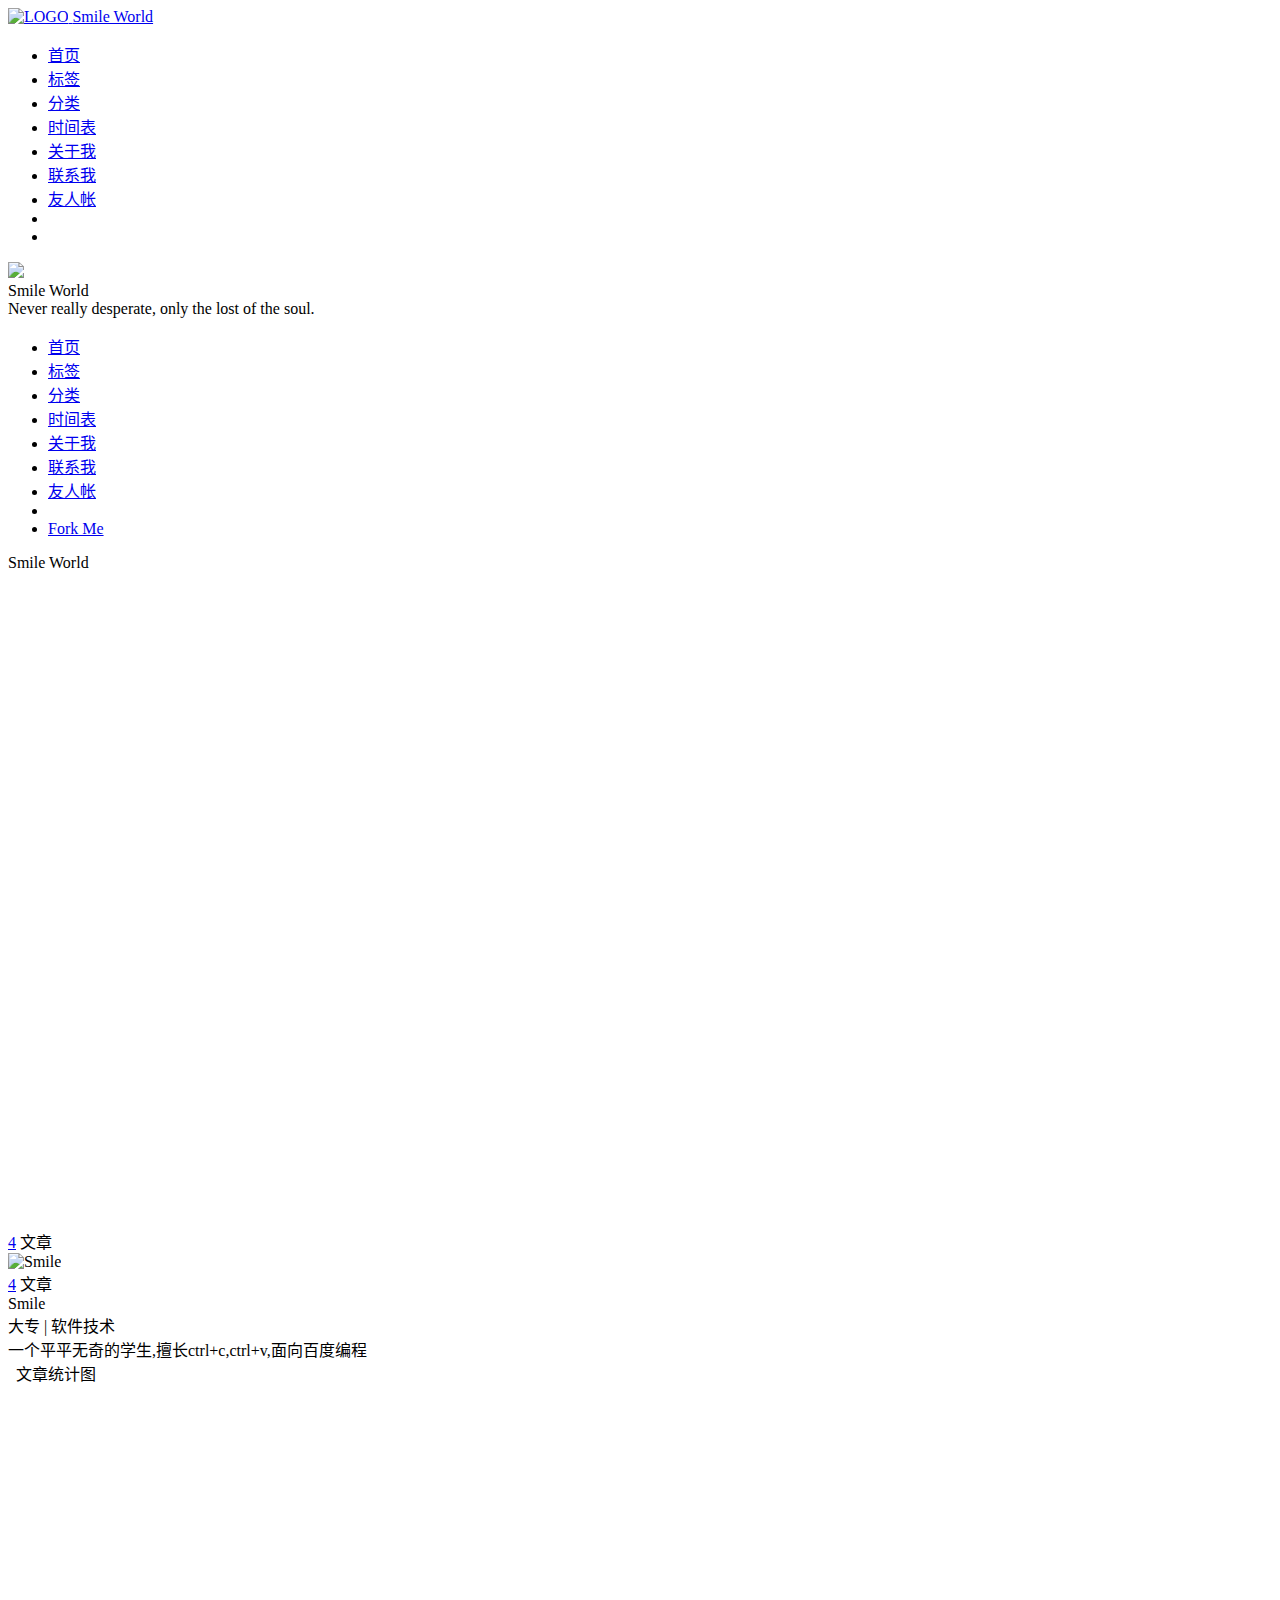
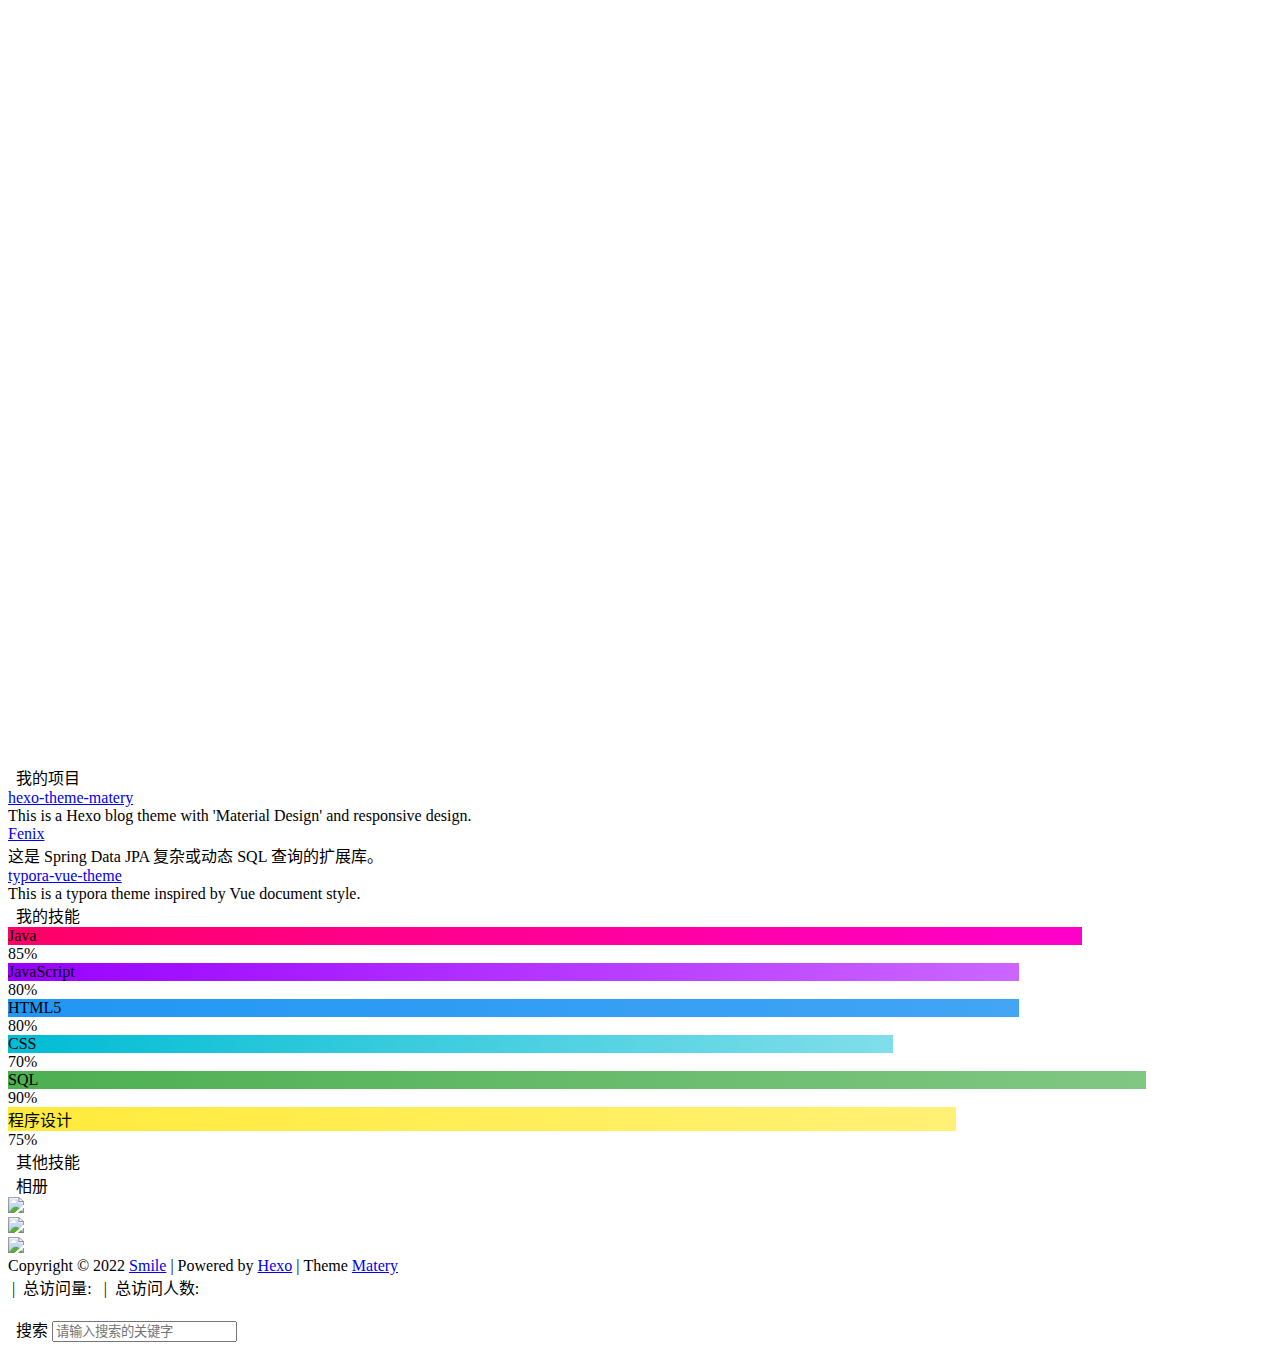
==== commit 1760a8e0: "Site updated: 2022-09-27 11:27:50" ====
--- a/about/index.html
+++ b/about/index.html
@@ -394,7 +394,7 @@
                     <div class="post-statis col l4 hide-on-med-and-down" data-aos="zoom-in-right">
                         
 <div class="statis">
-    <span class="count"><a href="/smileblog/">5</a></span>
+    <span class="count"><a href="/smileblog/">4</a></span>
     <span class="name">文章</span>
 </div>
 
@@ -414,7 +414,7 @@
                                 <div class="post-statis hide-on-large-only" data-aos="zoom-in-right">
                                     
 <div class="statis">
-    <span class="count"><a href="/smileblog/">5</a></span>
+    <span class="count"><a href="/smileblog/">4</a></span>
     <span class="name">文章</span>
 </div>
 
@@ -562,7 +562,7 @@
                 name: '文章篇数',
                 type: 'line',
                 color: ['#6772e5'],
-                data: [0,0,0,0,0,0,0,0,0,0,0,0,5],
+                data: [0,0,0,0,0,0,0,0,0,0,0,0,4],
                 markPoint: {
                     symbolSize: 45,
                     color: ['#fa755a','#3ecf8e','#82d3f4'],
